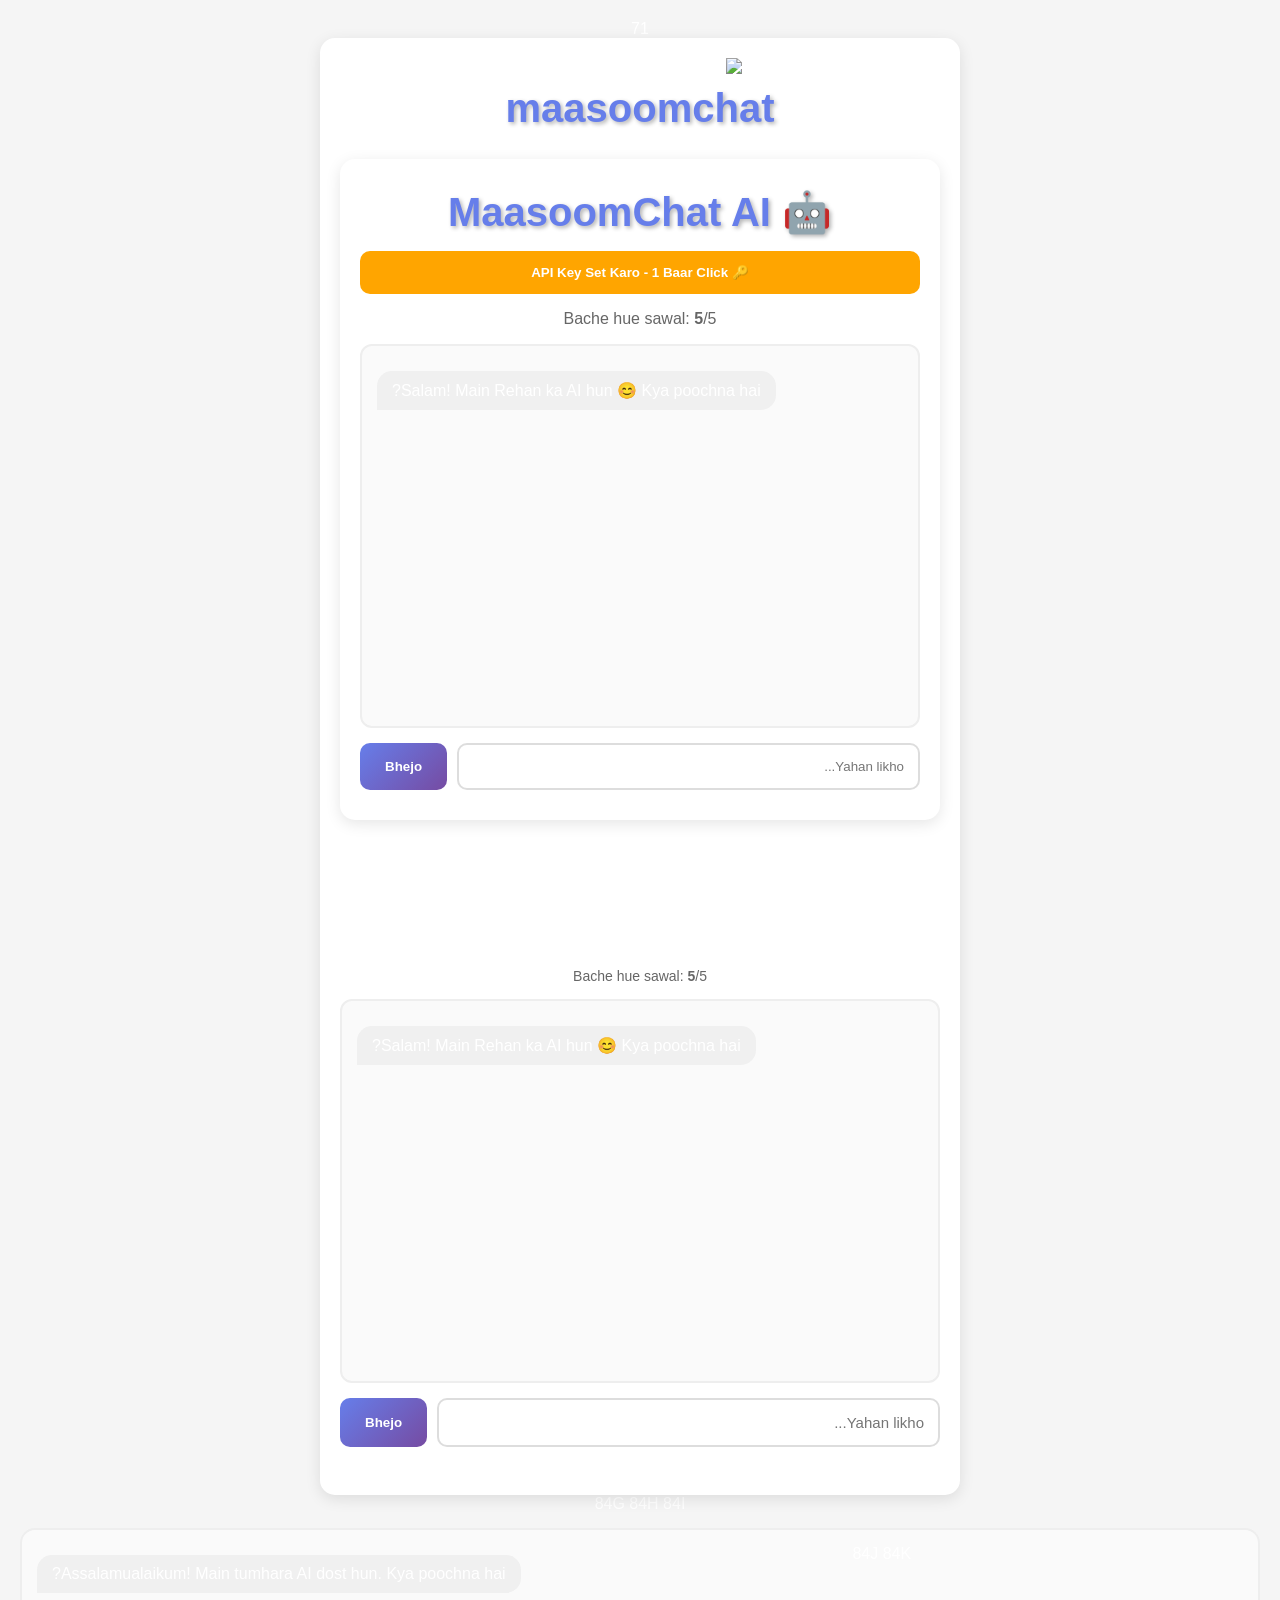
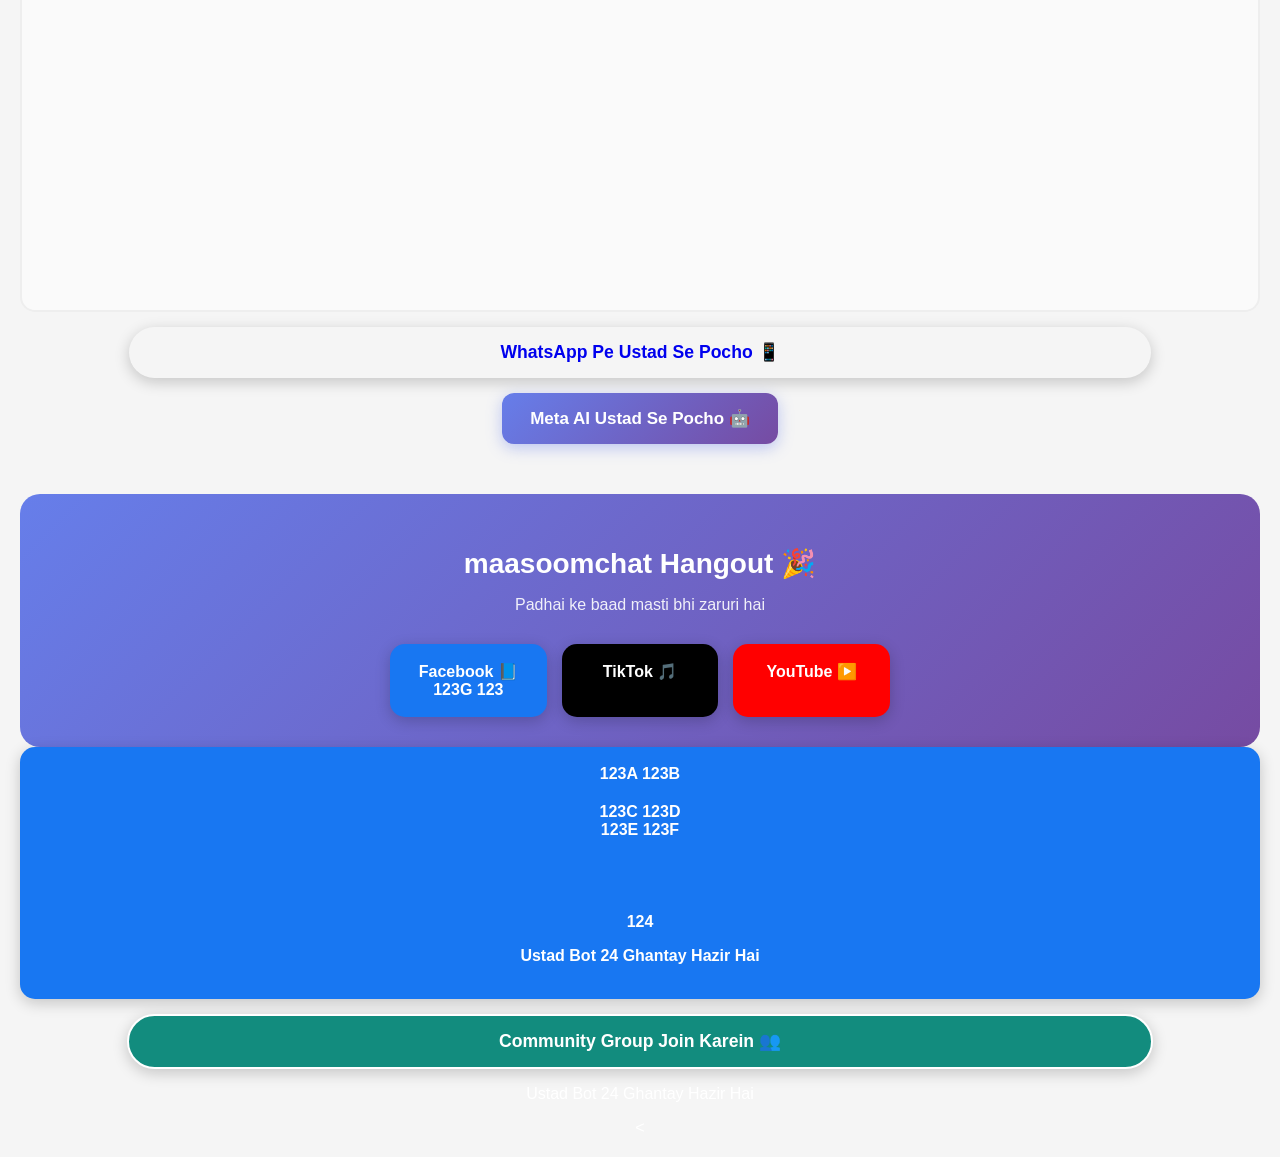
==== index.html @ 95ca21ee "Update index.html" ====
<!DOCTYPE html>
<html lang="ur">
<head>
    <meta charset="UTF-8">
    <meta name="viewport" content="width=device-width, initial-scale=1.0">
    <title>MAASOOMCHAT - Rehan Ka App</title>
    <style>
        body {
            font-family: 'Noto Nastaliq Urdu', Arial, sans-serif;
            background: linear-gradient(135deg, #667eea 0%, #764ba2 100%);
            margin: 0;
            padding: 20px;
            text-align: center;
            color: white;
            direction: rtl;
        }
        .container {
            max-width: 600px;
            margin: 0 auto;
            background: rgba(255,255,255,0.1);
            padding: 30px;
            border-radius: 20px;
            backdrop-filter: blur(10px);
            box-shadow: 0 8px 32px 0 rgba(31, 38, 135, 0.37);
        }
        .logo {
            width: 150px;
            height: 150px;
            border-radius: 50%;
            margin: 0 auto 20px;
            border: 4px solid white;
            box-shadow: 0 4px 15px rgba(0,0,0,0.3);
        }
        h1 {
            font-size: 2.5em;
            margin: 10px 0;
            text-shadow: 2px 2px 4px rgba(0,0,0,0.3);
        }
        .tagline {
            font-size: 1.2em;
            margin: 15px 0;
            font-weight: bold;
        }
        .btn {
            display: block;
            width: 80%;
            margin: 15px auto;
            padding: 15px;
            font-size: 1.1em;
            font-weight: bold;
            text-decoration: none;
            border-radius: 50px;
            transition: all 0.3s ease;
            box-shadow: 0 4px 15px rgba(0,0,0,0.2);
        }
        .btn-whatsapp {
            background: #25D366;
            color: white;
        }
        .btn-group {
            background: #128C7E;
            color: white;
            border: 2px solid white;
        }
        .btn:hover {
            transform: translateY(-3px);
  >          box-shadow: 0 6px 20px rgba(0,0,0,0.3);
    </style>
    <link rel="manifest" href="manifest.json">
    71  <meta name="theme-color" content="#764ba2">

    <title>MaasoomChat - 11th Class FSc Help App 2026 by Rehan</title>
    <meta name="description" content="MaasoomChat App: FSc 11th class ke students ke liye free. Guess paper 2026, pairing scheme, tarjuma Quran MCQs. WhatsApp ustad se help lo.">
    <meta name="keywords" content="maasoomchat app, 11th class fsc, guess paper 2026, pairing scheme, ramzan, rehan, maasoom chat">
    <meta name="robots" content="index, follow">
  
</head>
<body>
    <div class="container">
        <img src="logo.png" alt="MAASOOMCHAT Logo">
        82 <h1>maasoomchat</h1>
        MAASOOMCHAT FSC+ICS 1+2 Class Help 2026 | Freelancer's & Client
<!DOCTYPE html>
<html lang="ur">
<head>
  <meta charset="UTF-8">
  <meta name="viewport" content="width=device-width, initial-scale=1.0">
  <title>MaasoomChat - AI Dost</title>
  <meta name="theme-color" content="#764ba2">
  <style>
    body {font-family: Arial; background:#f5f5f5; margin:0; padding:20px}
   .container {max-width:600px; margin:auto; background:white; padding:20px; border-radius:15px; box-shadow:0 4px 15px rgba(0,0,0,0.1)}
    h1 {text-align:center; color:#667eea}
    #chatBox {height:350px; overflow-y:auto; border:2px solid #eee; border-radius:12px; padding:15px; margin:15px 0; background:#fafafa}
   .msg {margin:10px 0; padding:10px 15px; border-radius:15px; display:inline-block; clear:both}
   .user {text-align:right; background:#667eea; color:white; float:right; border-radius:15px 15px 0 15px}
   .bot {text-align:left; background:#f0f0f0; float:left; border-radius:15px 15px 15px 0}
    input {flex:1; padding:14px; border:2px solid #ddd; border-radius:10px; outline:none}
    button {padding:14px 25px; background:linear-gradient(135deg,#667eea,#764ba2); color:white; border:none; border-radius:10px; cursor:pointer; font-weight:bold}
    button:disabled {opacity:0.5; cursor:not-allowed}
    #keyBtn {background:orange; width:100%; margin:15px 0}
  </style>
</head>
<body>
<div class="container">
  <h1>🤖 MaasoomChat AI</h1>
  
  <!-- 1. API Key Button -->
  <button id="keyBtn" onclick="setKey()">🔑 API Key Set Karo - 1 Baar Click</button>
  
  <!-- 2. Limit Show -->
  <p style="text-align:center; color:#666">Bache hue sawal: <b id="limit">5</b>/5</p>
  
  <!-- 3. Chat Box -->
  <div id="chatBox">
    <div class="msg bot">Salam! Main Rehan ka AI hun 😊 Kya poochna hai?</div>
  </div>
  
  <!-- 4. Input + Send -->
  <div style="display:flex; gap:10px; margin-bottom:10px">
    <input id="userInput" placeholder="Yahan likho...">
    <button id="sendBtn" onclick="sendMsg()">Bhejo</button>
  </div>
  
  <!-- 5. Ad Button -->
  <button id="watchAdBtn" onclick="watchAd()" style="display:none; width:100%">📺 Ad Dekho = 5 Sawal Free</button>
</div>

<script>
// ===== SAB SETTING YAHIN HAI =====
let GROQ_KEY = localStorage.getItem('groq_key');
const DAILY_LIMIT = 5;

// Limit system
let usesLeft = localStorage.getItem('ai_uses');
let lastDate = localStorage.getItem('ai_date');
let today = new Date().toDateString();

if(lastDate!== today) {
  usesLeft = DAILY_LIMIT;
  localStorage.setItem('ai_date', today);
  localStorage.setItem('ai_uses', DAILY_LIMIT);
}
usesLeft = parseInt(usesLeft) || DAILY_LIMIT;

window.onload = function() {
  if(!GROQ_KEY) {
    document.getElementById('keyBtn').style.display = 'block';
    document.getElementById('sendBtn').disabled = true;
  } else {
    document.getElementById('keyBtn').style.display = 'none';
    document.getElementById('sendBtn').disabled = false;
  }
  updateUI();
}

function setKey() {
  let key = prompt("🔑 Groq API Key dalo bhai:\n1. groq.com pe jao\n2. Login > API Keys > Create\n3. Key copy karke yahan paste karo");
  if(key && key.startsWith('gsk_')) {
    localStorage.setItem('groq_key', key);
    GROQ_KEY = key;
    alert('Key save ho gai! Ab AI chalay ga ✅');
    document.getElementById('keyBtn').style.display = 'none';
    document.getElementById('sendBtn').disabled = false;
  } else {
    alert('Ghalat key hai. gsk_ se start hoti hai');
  }
}

function updateUI() {
  document.getElementById('limit').innerText = usesLeft;
  if(usesLeft <= 0) {
    document.getElementById('sendBtn').disabled = true;
    document.getElementById('watchAdBtn').style.display = 'block';
  } else {
    document.getElementById('sendBtn').disabled = false;
    document.getElementById('watchAdBtn').style.display = 'none';
  }
}

async function sendMsg() {
  if(!GROQ_KEY) return alert('Pehle 🔑 API Key Set Karo button dabao');
  
  let input = document.getElementById('userInput');
  let msg = input.value.trim();
  if(!msg) return alert('Kuch likho bhai 😅');
  if(usesLeft <= 0) return alert('Limit khatam! Ad dekho 5 use pao');

  addMessage(msg, 'user');
  input.value = '';
  usesLeft--;
  localStorage.setItem('ai_uses', usesLeft);
  updateUI();
  addMessage('Soch raha hun... 🤔', 'bot', true);

  try {
    let res = await fetch("https://api.groq.com/openai/v1/chat/completions", {
      method: 'POST',
      headers: {
        'Authorization': 'Bearer ' + GROQ_KEY,
        'Content-Type': 'application/json'
      },
      body: JSON.stringify({
        model: "llama-3.1-8b-instant",
        messages: [
          {role: "system", content: "Tum Rehan ke AI dost ho. Urdu/Roman Urdu me short, funny jawab do."},
          {role: "user", content: msg}
        ]
      })
    });
    let data = await res.json();
    let reply = data.choices[0].message.content;
    removeLoading();
    addMessage(reply, 'bot');
  } catch(e) {
    removeLoading();
    addMessage('Error: Key ghalat hai ya net ka masla 🤔', 'bot');
  }
}

function addMessage(text, sender, loading=false) {
  let box = document.getElementById('chatBox');
  let div = document.createElement('div');
  div.className = 'msg ' + sender;
  if(loading) div.id = 'loadingMsg';
  div.innerText = text;
  box.appendChild(div);
  box.scrollTop = box.scrollHeight;
}
function removeLoading() { document.getElementById('loadingMsg')?.remove(); }

function watchAd() {
  alert('Ad start... 3 sec baad 5 use mil jayenge!');
  setTimeout(() => {
    usesLeft = DAILY_LIMIT;
    localStorage.setItem('ai_uses', DAILY_LIMIT);
    updateUI();
    alert('Mubarak ho! 5 free sawal wapis 🎉');
  }, 3000);
}

// Enter se send
document.getElementById('userInput').addEventListener('keypress', function(e) {
  if(e.key === 'Enter') sendMsg();
});
</script>
</body>
    </html>
</button>
    </h1>
 <!-- UPAR WALA AD -->
 <div style="margin:15px 0; text-align:center; min-height:90px;">  <script async src="https://pagead2.googlesyndication.com/pagead/js/adsbygoogle.js?client=ca-pub-XXX" crossorigin="anonymous"></script>
  <ins class="adsbygoogle" style="display:block" data-ad-client="ca-pub-XXX" data-ad-slot="XXX" data-ad-format="auto"></ins>
   <script>(adsbygoogle = window.adsbygoogle || []).push({});</script>
 </div>
  Rehan ka adda - Jahan Students...
  <!-- 1. Limit dikhane wala -->
<p style="text-align:center; color:#666; font-size:14px; margin:10px 0">
  Bache hue sawal: <b id="limit">5</b>/5
</p>

<!-- 2. Chat box jahan AI jawab dega -->
<div id="chatBox" style="height:350px; overflow-y:auto; border:2px solid #eee; border-radius:12px; padding:15px; margin:15px 0; background:#fafafa">
  <div class="msg bot">Salam! Main Rehan ka AI hun 😊 Kya poochna hai?</div>
</div>

<!-- 3. Input + Send Button -->
<div style="display:flex; gap:10px; margin-bottom:10px">
  <input id="userInput" placeholder="Yahan likho..." style="flex:1; padding:14px; border:2px solid #ddd; border-radius:10px; font-size:15px; outline:none">
  <button id="sendBtn" onclick="sendMsg()" style="padding:14px 25px; background:linear-gradient(135deg,#667eea,#764ba2); color:white; border:none; border-radius:10px; font-weight:bold; cursor:pointer">Bhejo</button>
</div>

<!-- 4. Ad dekh ke limit reset wala button - shuru me chup rahega -->
<button id="watchAdBtn" onclick="watchAd()" style="display:none; width:100%; padding:15px; background:linear-gradient(135deg,#f093fb,#f5576c); color:white; border:none; border-radius:12px; font-size:16px; font-weight:bold; cursor:pointer; animation:pulse 1.5s infinite">
  📺 Ad Dekho = 5 Free Sawal
</button> 
        Rehan ka adda - Jahan Students, Freelancer & Client sab ki rehnumai hai
  84F </div>
84G 
84H <!-- LINE 2: CHAT BOX -->
84I <div id="chatBox" style="height:350px; overflow-y:auto; border:2px solid #eee; padding:15px; border-radius:15px; margin:15px 0; background:#fafafa">
84J   <div class="msg bot">Assalamualaikum! Main tumhara AI dost hun. Kya poochna hai?</div>
84K </div>
        <a href="https://wa.me/923706729575" class="btn">
            📱 WhatsApp Pe Ustad Se Pocho
        </a>
<!-- Meta AI Ustad Button -->
<a href="https://www.meta.ai/?q=Assalamualaikum%20Ustad%2C%20main%20MAASOOMCHAT%20se%20aya%20hun.%20Mera%20sawal%20FSC%20Class%2011%2F12%20ka%20hai%3A%20" 
   target="_blank" 
   style="display:inline-block; background:linear-gradient(135deg,#667eea 0%,#764ba2 100%); color:white; padding:15px 28px; border-radius:12px; text-decoration:none; font-size:17px; font-weight:bold; box-shadow:0 4px 15px rgba(102,126,234,0.4);">
   🤖 Meta AI Ustad Se Pocho
</a>
          
        </a>

<!-- Social Hub - Entertainment -->
<section class="social-hub" style="margin-top:50px; padding:30px 20px; background:linear-gradient(135deg, #667eea 0%, #764ba2 100%); border-radius:20px; color:white; text-align:center;">
  <h2 style="font-size:28px; margin-bottom:10px;">🎉 maasoomchat Hangout</h2>
  <p style="margin-bottom:30px; opacity:0.9;">Padhai ke baad masti bhi zaruri hai</p>
  
  <div style="display:grid; grid-template-columns:repeat(auto-fit, minmax(150px, 1fr)); gap:15px; max-width:500px; margin:0 auto;">
    
    <!-- YouTube Button -->
    <a href="https://www.youtube.com/" target="_blank" style="background:#FF0000; color:white; padding:18px; border-radius:15px; text-decoration:none; font-weight:600; font-size:16px; display:block; box-shadow:0 4px 15px rgba(0,0,0,0.2);">
      ▶️ YouTube
    </a>
    
    <!-- TikTok Button -->
    <a href="https://www.tiktok.com/" target="_blank" style="background:#000; color:white; padding:18px; border-radius:15px; text-decoration:none; font-weight:600; font-size:16px; display:block; box-shadow:0 4px 15px rgba(0,0,0,0.2);">
      🎵 TikTok
    </a>
    
    <!-- Facebook Button -->
    <a href="https://www.facebook.com/" target="_blank" style="background:#1877F2; color:white; padding:18px; border-radius:15px; text-decoration:none; font-weight:600; font-size:16px; display:block; box-shadow:0 4px 15px rgba(0,0,0,0.2);">
      📘 Facebook
  123G <button id="watchAdBtn" onclick="watchAd()" style="display:none; width:100%; padding:15px; margin:10px 0; background:linear-gradient(135deg,#f093fb 0%,#f5576c 100%); color:white; border:none; border-radius:12px; font-weight:bold;">📺 Ad Dekho = 5 Free Use</button>
    123  </section>
123A <!-- NICHE WALA AD -->
123B <div style="margin:20px 0; text-align:center; min-height:90px;">
123C   <script async src="https://pagead2.googlesyndication.com/pagead/js/adsbygoogle.js?client=ca-pub-XXX"></script>
123D   <ins class="adsbygoogle" style="display:block" data-ad-client="ca-pub-XXX" data-ad-slot="YYY"></ins>
123E   <script>(adsbygoogle = window.adsbygoogle || []).push({});</script>
123F </div>
124  <p class="footer">Ustad Bot 24 Ghantay Hazir Hai</p></a>
  
  </div>
    </section><a href="https://chat.whatsapp.com/Eg5ubGkU8mw0tfDpiRUeFI" class="btn btn-group">
            👥 Community Group Join Karein
        </a>

        <p class="footer">Ustad Bot 24 Ghantay Hazir Hai</p>
    </div>
</body>
</html>>
<script src="script.js"></script>
</body>
</html>
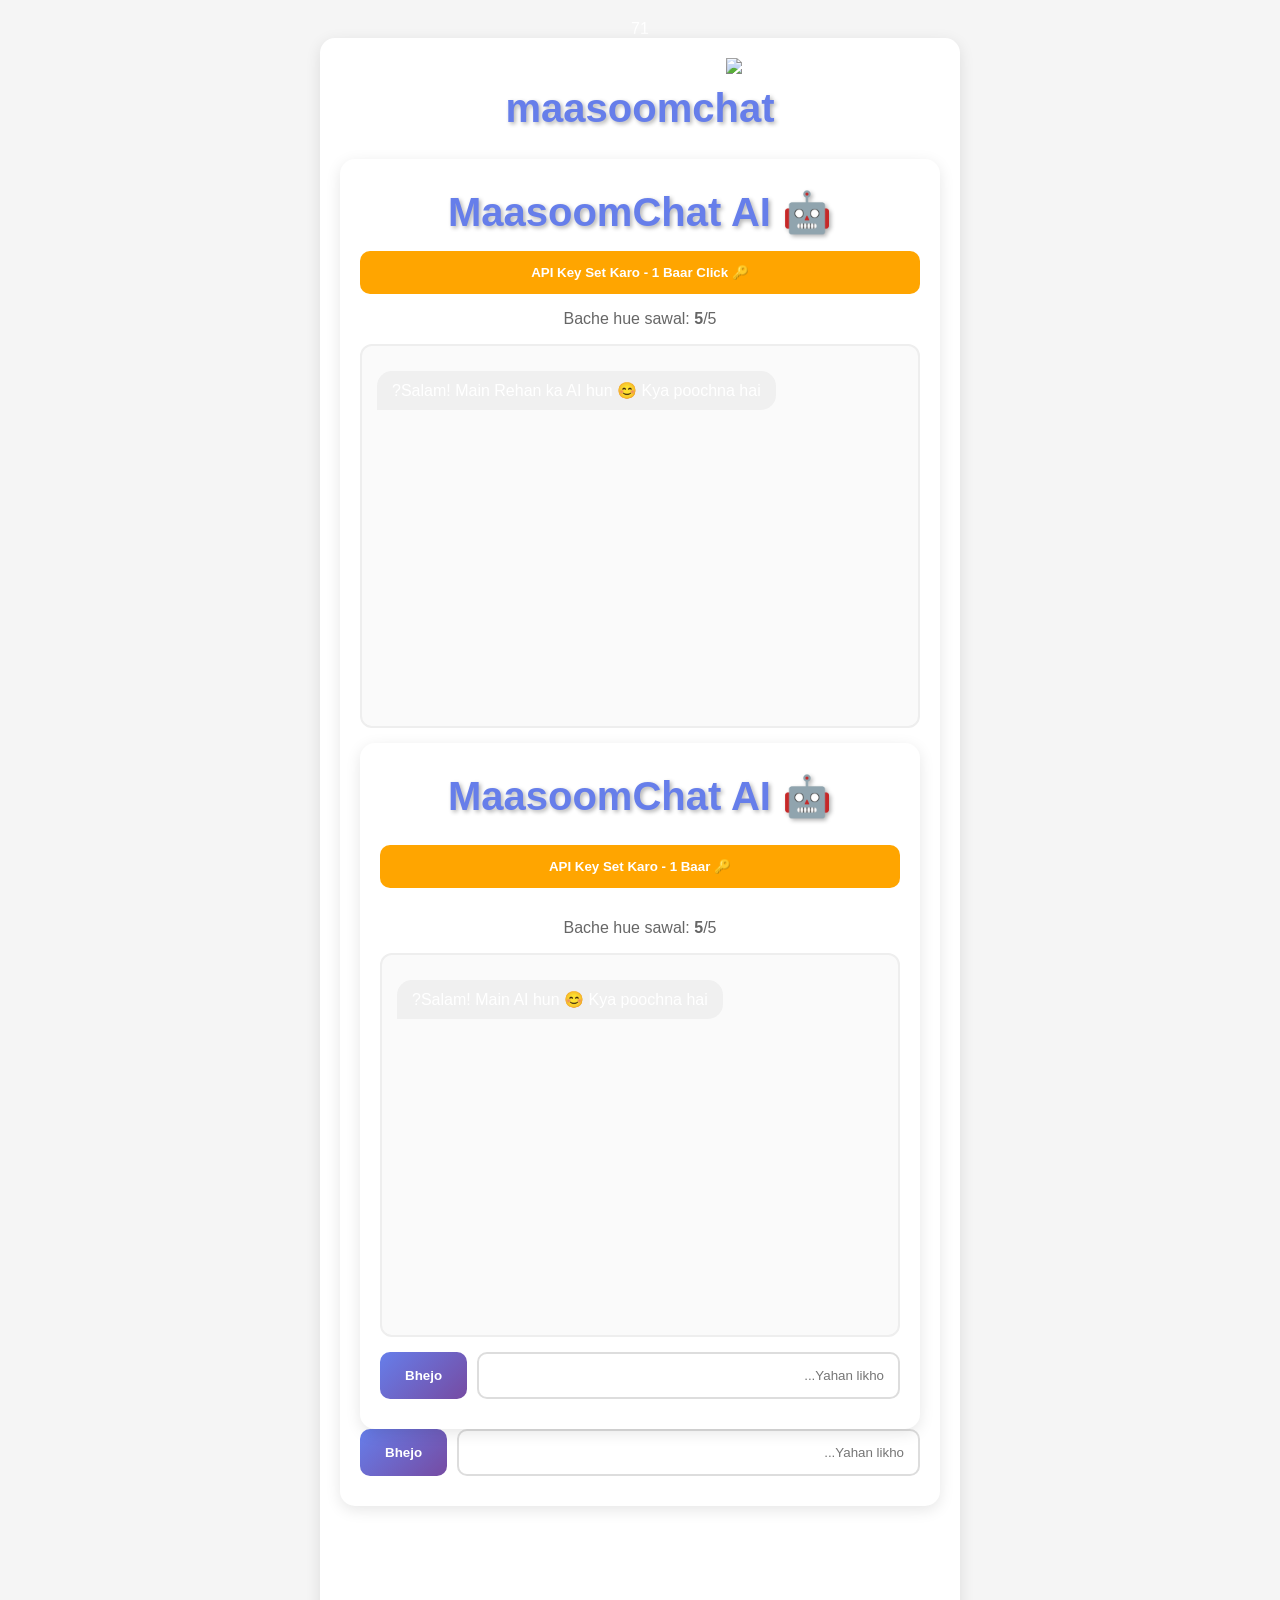
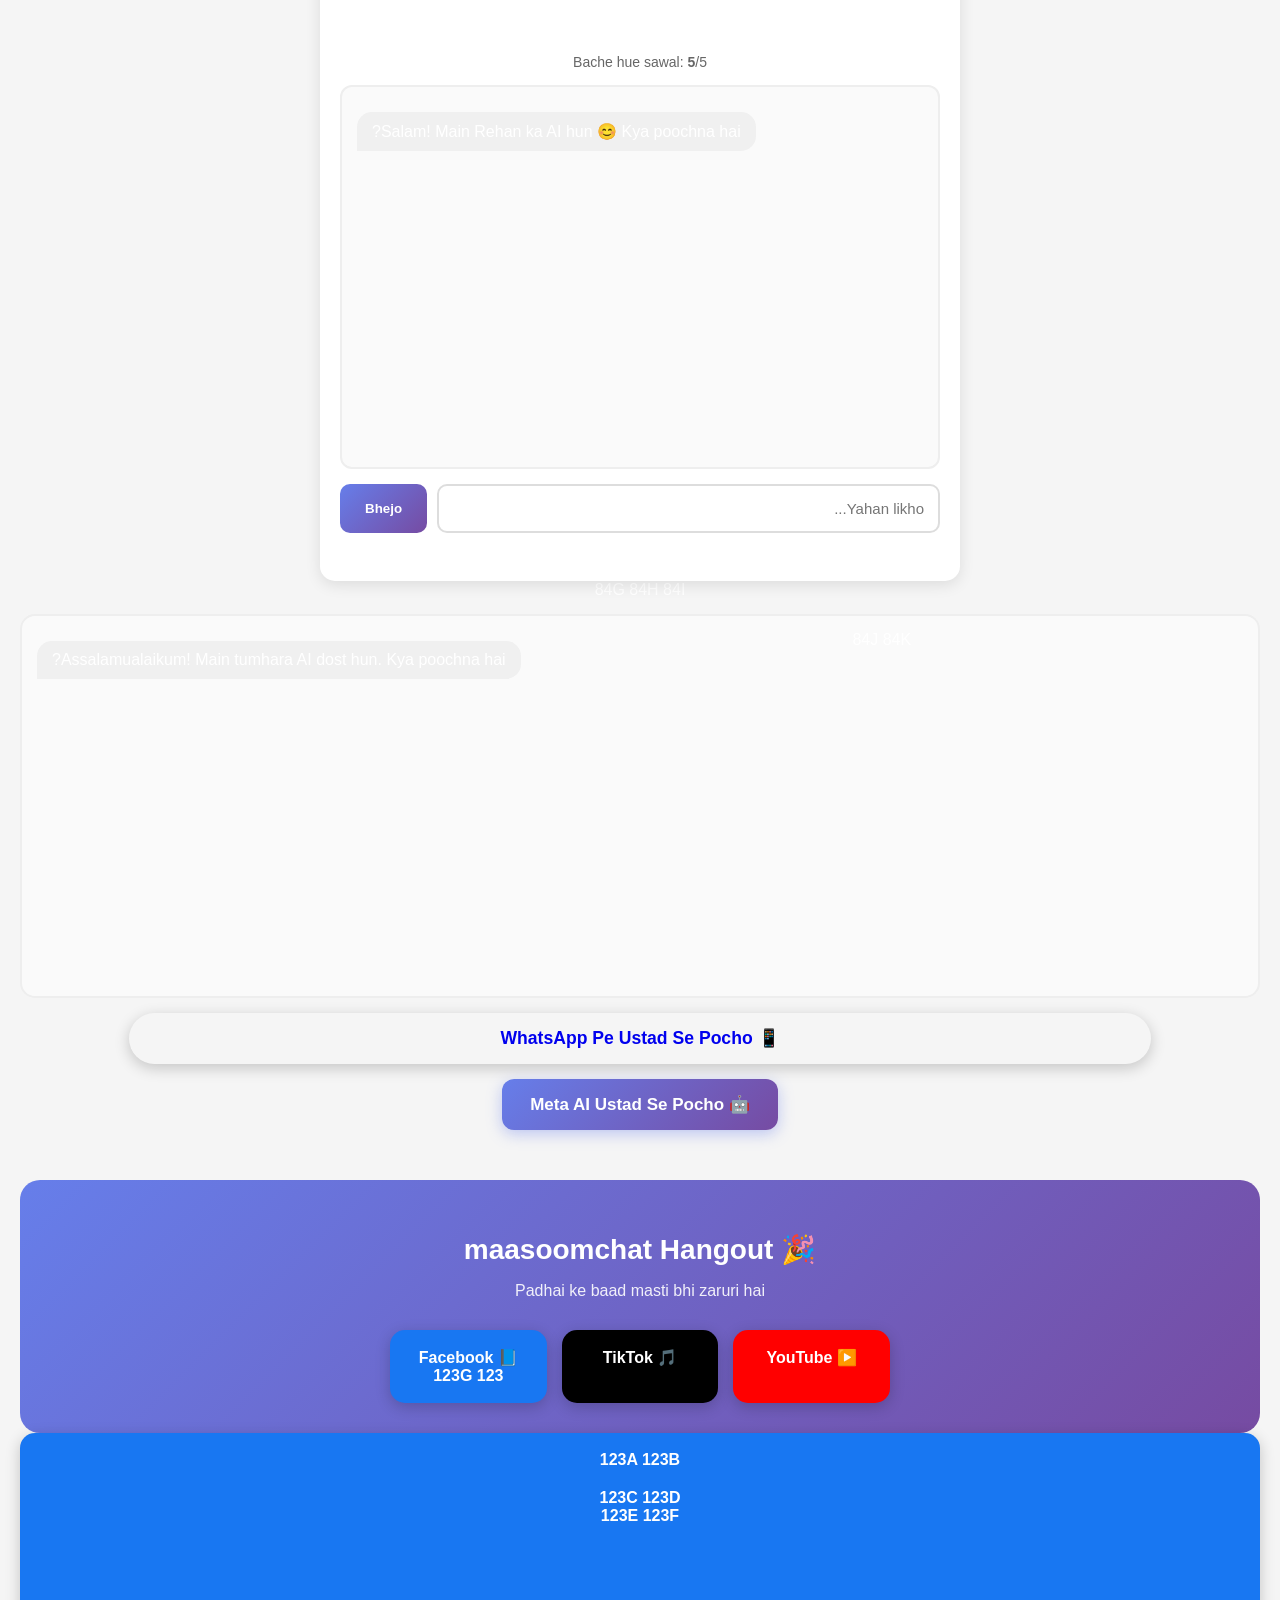
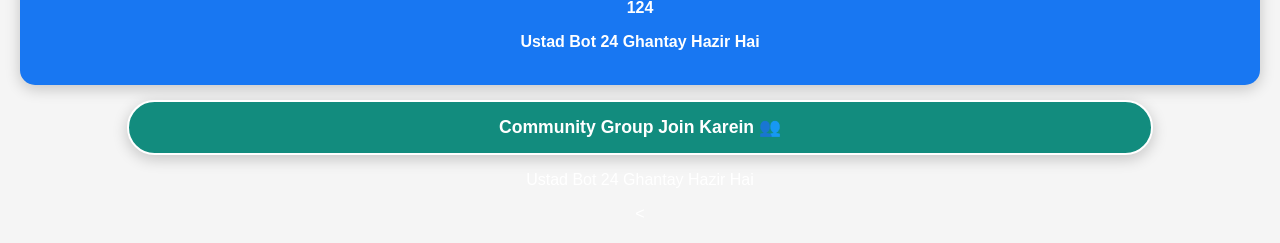
==== commit 2c356609: "Update index.html" ====
--- a/index.html
+++ b/index.html
@@ -116,7 +116,162 @@
   <div id="chatBox">
     <div class="msg bot">Salam! Main Rehan ka AI hun 😊 Kya poochna hai?</div>
   </div>
-  
+  <!DOCTYPE html>
+<html lang="ur">
+<head>
+<meta charset="UTF-8">
+<meta name="viewport" content="width=device-width, initial-scale=1.0">
+<title>MaasoomChat AI</title>
+<style>
+body{font-family:Arial;background:#f5f5f5;margin:0;padding:20px}
+.container{max-width:600px;margin:auto;background:white;padding:20px;border-radius:15px;box-shadow:0 4px 15px rgba(0,0,0,0.1)}
+h1{text-align:center;color:#667eea}
+#chatBox{height:350px;overflow-y:auto;border:2px solid #eee;border-radius:12px;padding:15px;margin:15px 0;background:#fafafa}
+.msg{margin:10px 0;padding:10px 15px;border-radius:15px;display:inline-block;clear:both;max-width:80%}
+.user{text-align:right;background:#667eea;color:white;float:right;border-radius:15px 15px 0 15px}
+.bot{text-align:left;background:#f0f0f0;float:left;border-radius:15px 15px 15px 0}
+input{flex:1;padding:14px;border:2px solid #ddd;border-radius:10px;outline:none}
+button{padding:14px 25px;background:linear-gradient(135deg,#667eea,#764ba2);color:white;border:none;border-radius:10px;cursor:pointer;font-weight:bold}
+button:disabled{opacity:0.5;cursor:not-allowed}
+#keyBtn{background:orange;width:100%;margin:15px 0}
+</style>
+</head>
+<body>
+<div class="container">
+<h1>🤖 MaasoomChat AI</h1>
+
+<button id="keyBtn" onclick="setKey()">🔑 API Key Set Karo - 1 Baar</button>
+<p style="text-align:center;color:#666">Bache hue sawal: <b id="limit">5</b>/5</p>
+
+<div id="chatBox">
+<div class="msg bot">Salam! Main AI hun 😊 Kya poochna hai?</div>
+</div>
+
+<div style="display:flex;gap:10px;margin-bottom:10px">
+<input id="userInput" placeholder="Yahan likho...">
+<button id="sendBtn" onclick="sendMsg()">Bhejo</button>
+</div>
+
+<button id="watchAdBtn" onclick="watchAd()" style="display:none;width:100%">📺 Ad Dekho = 5 Sawal Free</button>
+</div>
+
+<script>
+let GROQ_KEY = localStorage.getItem('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');
+const DAILY_LIMIT = 5;
+
+let usesLeft = localStorage.getItem('ai_uses');
+let lastDate = localStorage.getItem('ai_date');
+let today = new Date().toDateString();
+
+if(lastDate!== today) {
+  usesLeft = DAILY_LIMIT;
+  localStorage.setItem('ai_date', today);
+  localStorage.setItem('ai_uses', DAILY_LIMIT);
+}
+usesLeft = parseInt(usesLeft) || DAILY_LIMIT;
+
+window.onload = function() {
+  if(!GROQ_KEY) {
+    document.getElementById('keyBtn').style.display = 'block';
+    document.getElementById('sendBtn').disabled = true;
+  } else {
+    document.getElementById('keyBtn').style.display = 'none';
+    document.getElementById('sendBtn').disabled = false;
+  }
+  updateUI();
+}
+
+function setKey() {
+  let key = prompt("🔑 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);
+  if(key && key.startsWith('gsk_')) {
+    localStorage.setItem('groq_key', key);
+    GROQ_KEY = key;
+    alert('Key save ho gai! ✅');
+    document.getElementById('keyBtn').style.display = 'none';
+    document.getElementById('sendBtn').disabled = false;
+  } else {
+    alert('Ghalat key hai. gsk_ se start hoti hai');
+  }
+}
+
+function updateUI() {
+  document.getElementById('limit').innerText = usesLeft;
+  if(usesLeft <= 0) {
+    document.getElementById('sendBtn').disabled = true;
+    document.getElementById('watchAdBtn').style.display = 'block';
+  } else {
+    document.getElementById('sendBtn').disabled = false;
+    document.getElementById('watchAdBtn').style.display = 'none';
+  }
+}
+
+async function sendMsg() {
+  if(!GROQ_KEY) return alert('hi');
+  
+  let input = document.getElementById('userInput');
+  let msg = input.value.trim();
+  if(!msg) return alert('Kuch likho bhai 😅');
+  if(usesLeft <= 0) return alert('Limit khatam! Ad dekho 5 use pao');
+
+  addMessage(msg, 'user');
+  input.value = '';
+  usesLeft--;
+  localStorage.setItem('ai_uses', usesLeft);
+  updateUI();
+  addMessage('Soch raha hun... 🤔', 'bot', true);
+
+  try {
+    let res = await fetch("https://api.groq.com/openai/v1/chat/completions", {
+      method: 'POST',
+      headers: {
+        'Authorization': 'Bearer ' + GROQ_KEY,
+        'Content-Type': 'application/json'
+      },
+      body: JSON.stringify({
+        model: "llama-3.1-8b-instant",
+        messages: [
+          {role: "system", content: "Tum Rehan ke AI dost ho. Urdu/Roman Urdu me short jawab do."},
+          {role: "user", content: msg}
+        ]
+      })
+    });
+    let data = await res.json();
+    let reply = data.choices[0].message.content;
+    removeLoading();
+    addMessage(reply, 'bot');
+  } catch(e) {
+    removeLoading();
+    addMessage('Error: Key ghalat hai ya net ka masla 🤔', 'bot');
+  }
+}
+
+function addMessage(text, sender, loading=false) {
+  let box = document.getElementById('chatBox');
+  let div = document.createElement('div');
+  div.className = 'msg ' + sender;
+  if(loading) div.id = 'loadingMsg';
+  div.innerText = text;
+  box.appendChild(div);
+  box.scrollTop = box.scrollHeight;
+}
+function removeLoading() { document.getElementById('loadingMsg')?.remove(); }
+
+function watchAd() {
+  alert('Ad start... 3 sec baad 5 use mil jayenge!');
+  setTimeout(() => {
+    usesLeft = DAILY_LIMIT;
+    localStorage.setItem('ai_uses', DAILY_LIMIT);
+    updateUI();
+    alert('Mubarak ho! 5 free sawal wapis 🎉');
+  }, 3000);
+}
+
+document.getElementById('userInput').addEventListener('keypress', function(e) {
+  if(e.key === 'Enter') sendMsg();
+});
+</script>
+</body>
+    </html>
   <!-- 4. Input + Send -->
   <div style="display:flex; gap:10px; margin-bottom:10px">
     <input id="userInput" placeholder="Yahan likho...">
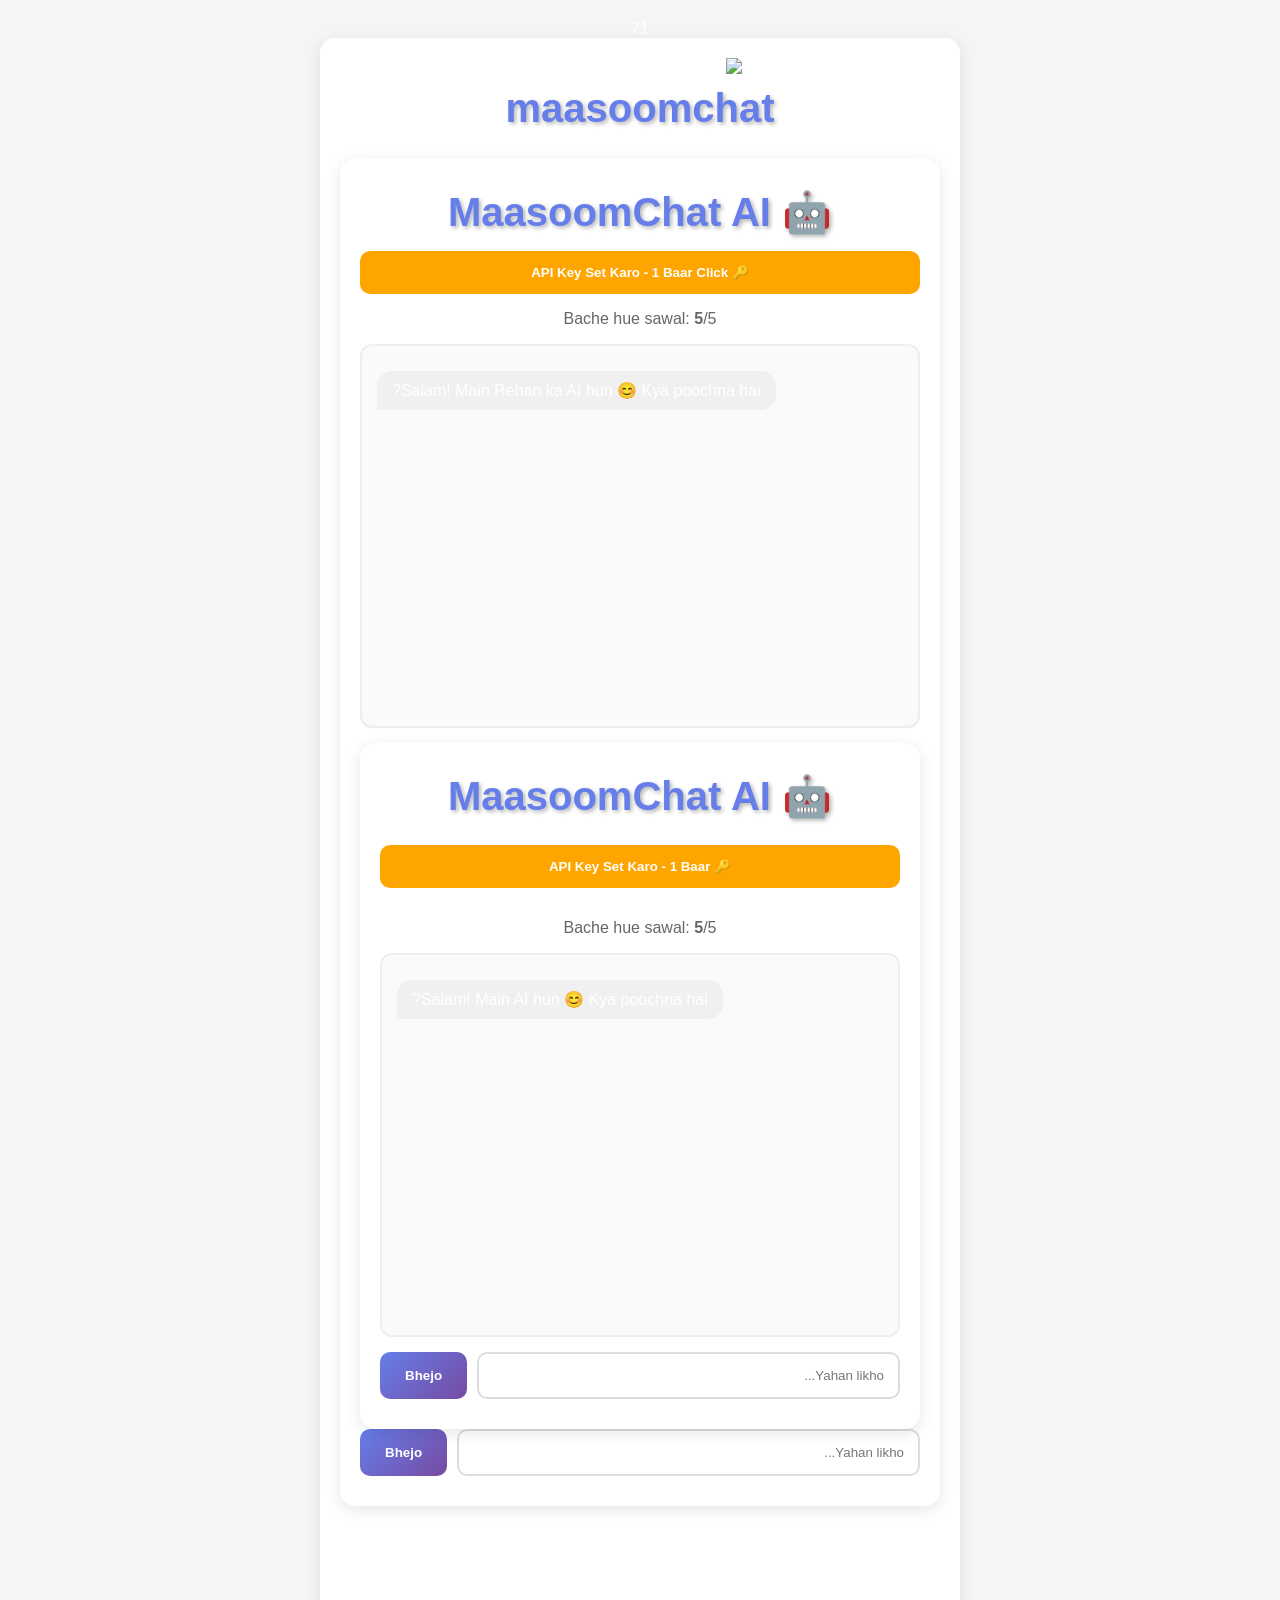
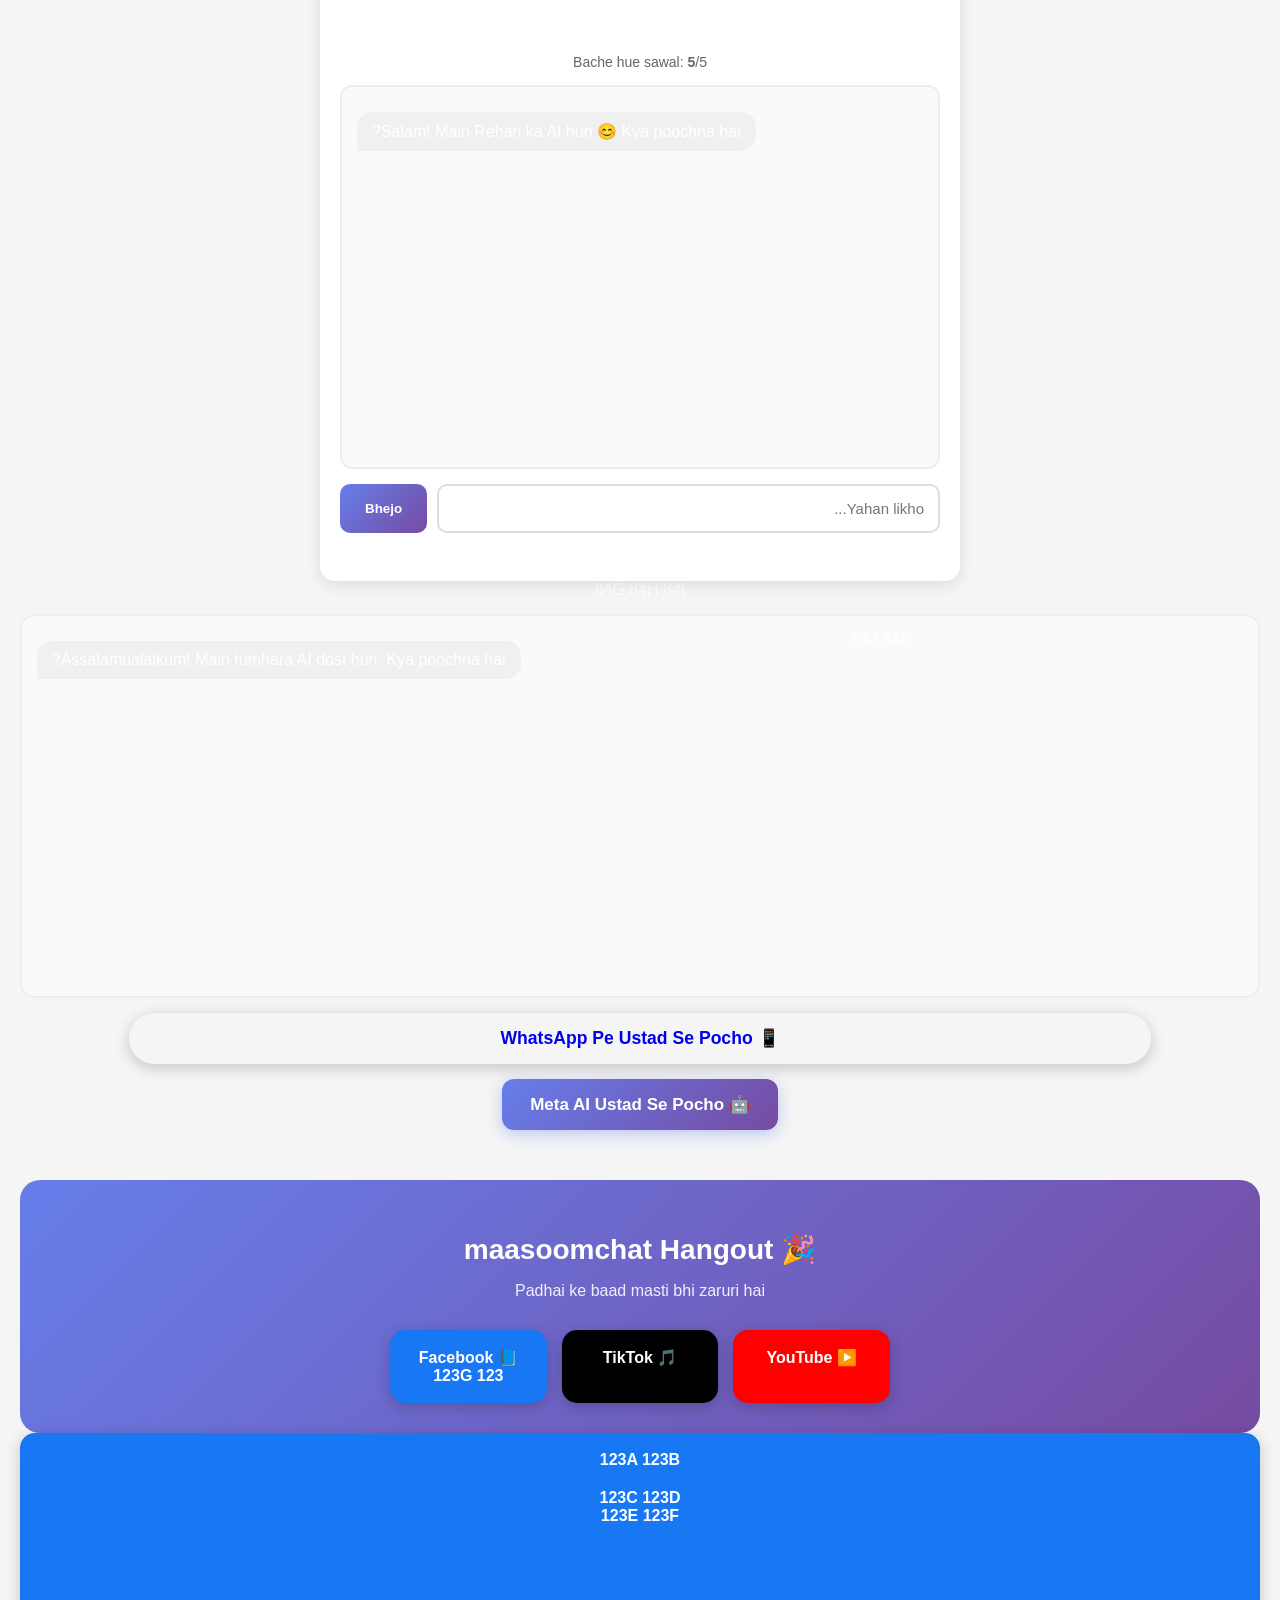
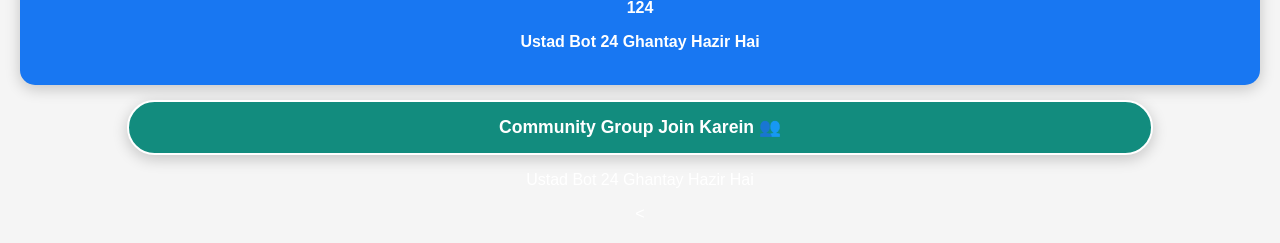
==== commit 812733dc: "Update index.html" ====
--- a/index.html
+++ b/index.html
@@ -156,7 +156,7 @@
 </div>
 
 <script>
-let GROQ_KEY = localStorage.getItem('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');
+let GROQ_KEY = localStorage.getItem('');
 const DAILY_LIMIT = 5;
 
 let usesLeft = localStorage.getItem('ai_uses');
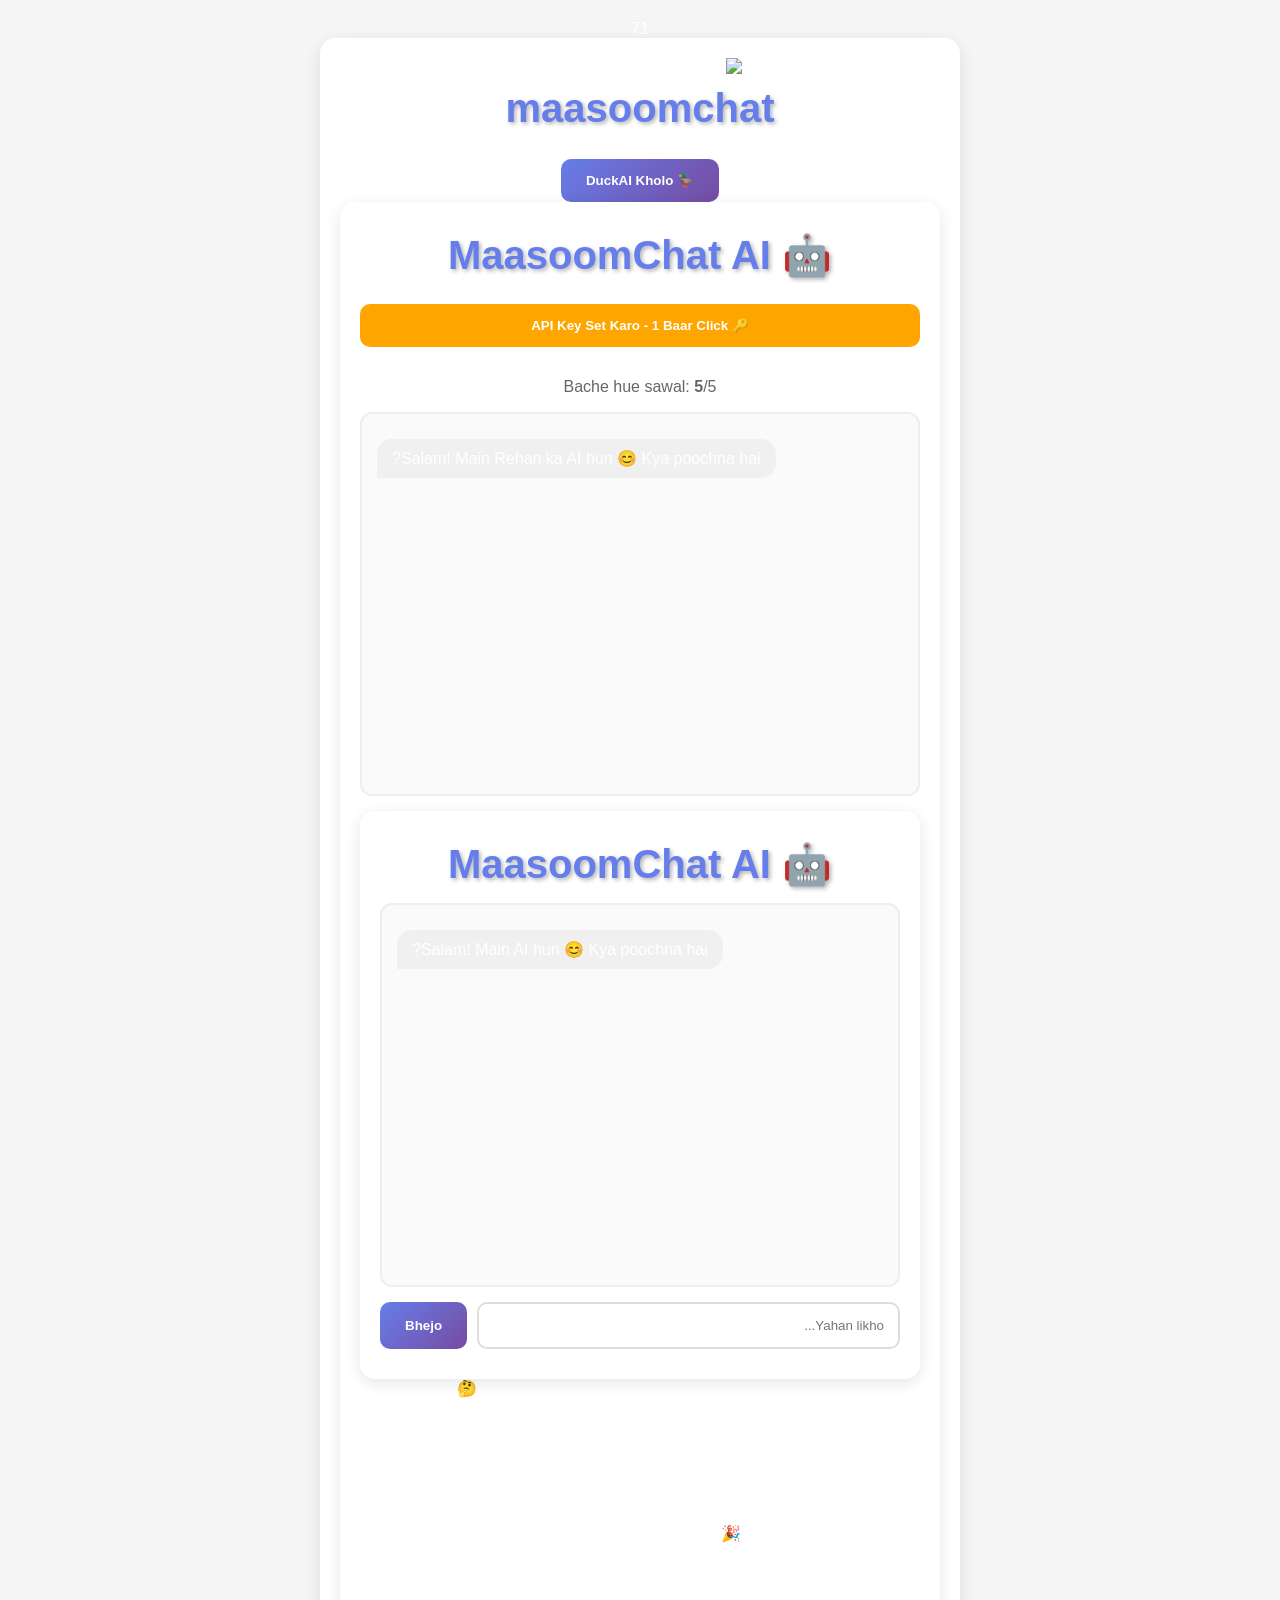
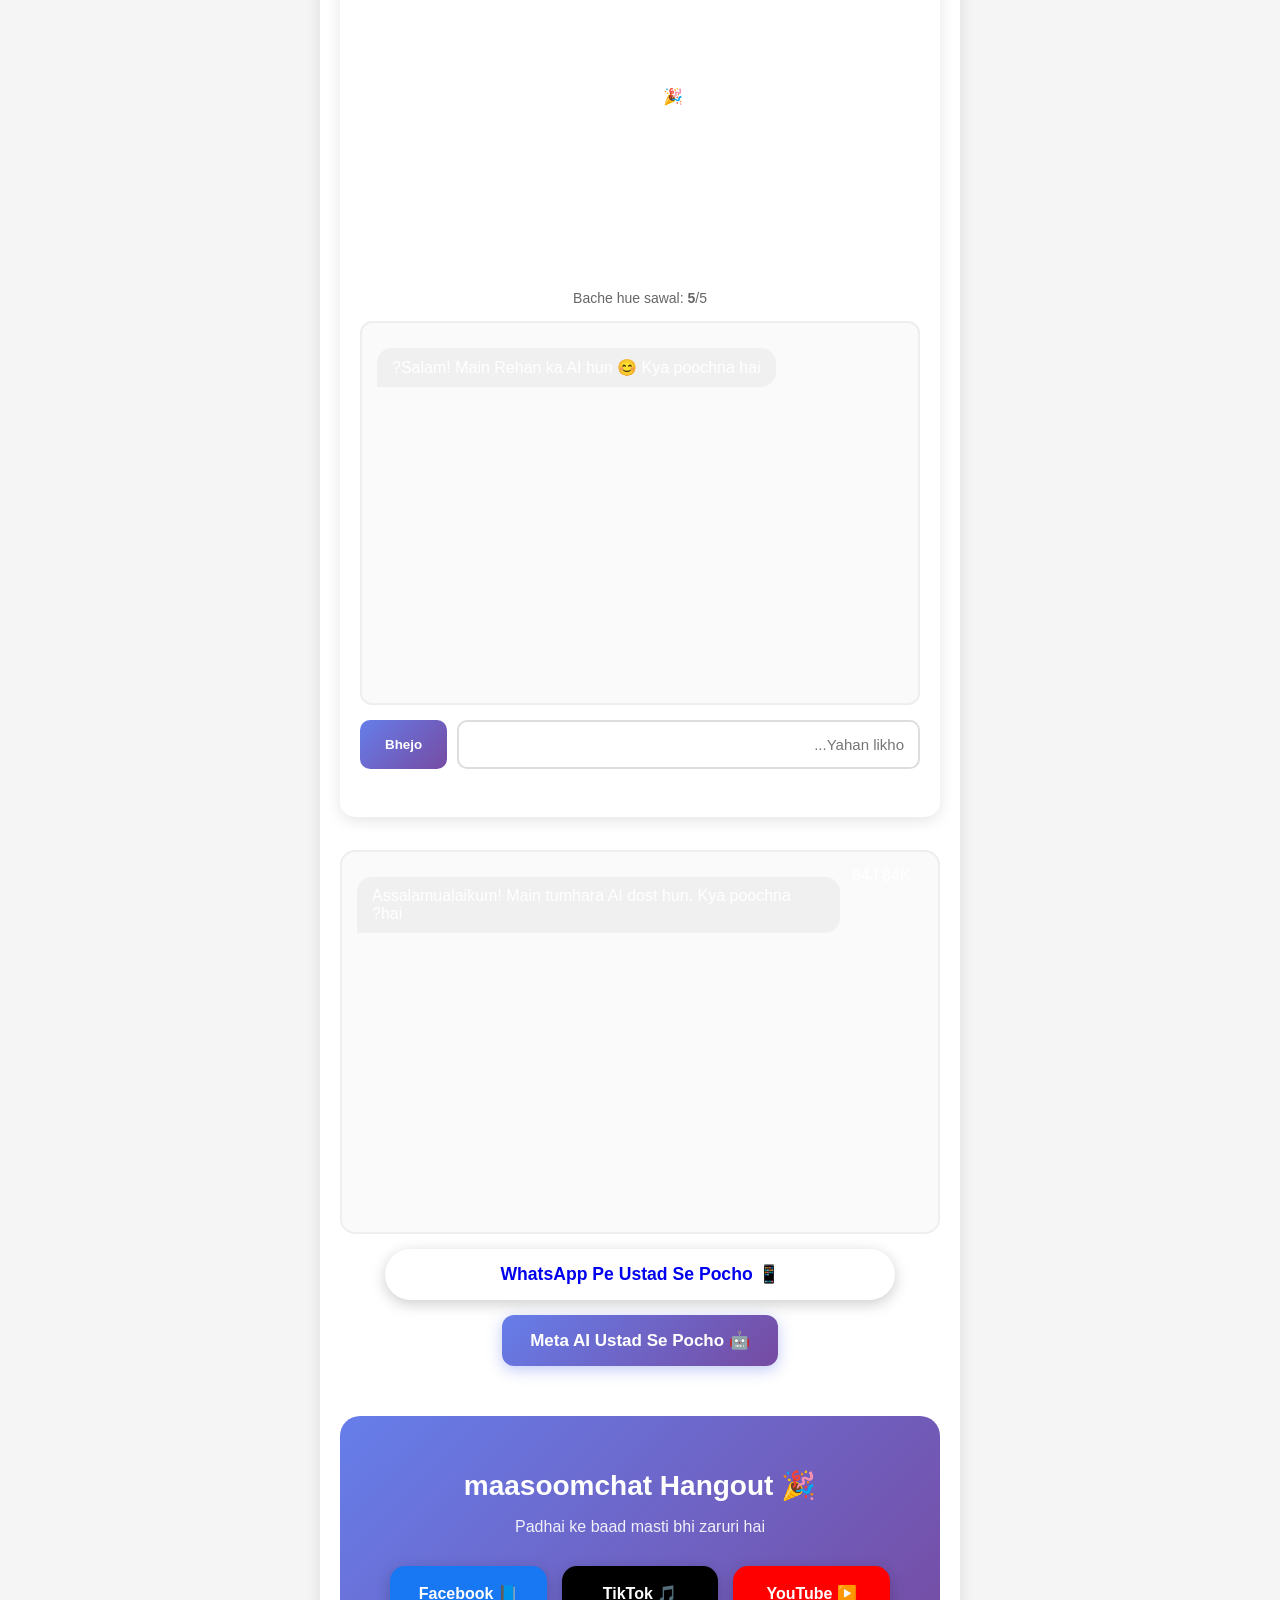
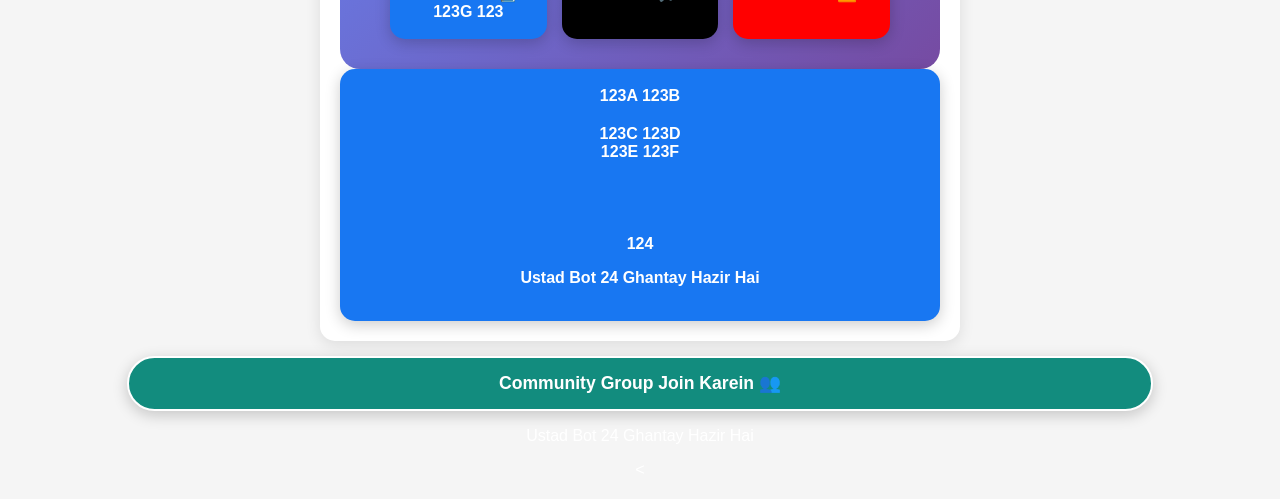
==== commit 20555349: "Update index.html" ====
--- a/index.html
+++ b/index.html
@@ -84,7 +84,10 @@
 <!DOCTYPE html>
 <html lang="ur">
 <head>
-  <meta charset="UTF-8">
+<a href="https://duckgo.com/?q=AI+Chat" target="_blank">
+  <button>🦆 DuckAI Kholo</button>
+</a>
+    <meta charset="UTF-8">
   <meta name="viewport" content="width=device-width, initial-scale=1.0">
   <title>MaasoomChat - AI Dost</title>
   <meta name="theme-color" content="#764ba2">
@@ -140,8 +143,6 @@
 <div class="container">
 <h1>🤖 MaasoomChat AI</h1>
 
-<button id="keyBtn" onclick="setKey()">🔑 API Key Set Karo - 1 Baar</button>
-<p style="text-align:center;color:#666">Bache hue sawal: <b id="limit">5</b>/5</p>
 
 <div id="chatBox">
 <div class="msg bot">Salam! Main AI hun 😊 Kya poochna hai?</div>
@@ -153,95 +154,7 @@
 </div>
 
 <button id="watchAdBtn" onclick="watchAd()" style="display:none;width:100%">📺 Ad Dekho = 5 Sawal Free</button>
-</div>
-
-<script>
-let GROQ_KEY = localStorage.getItem('');
-const DAILY_LIMIT = 5;
-
-let usesLeft = localStorage.getItem('ai_uses');
-let lastDate = localStorage.getItem('ai_date');
-let today = new Date().toDateString();
-
-if(lastDate!== today) {
-  usesLeft = DAILY_LIMIT;
-  localStorage.setItem('ai_date', today);
-  localStorage.setItem('ai_uses', DAILY_LIMIT);
-}
-usesLeft = parseInt(usesLeft) || DAILY_LIMIT;
-
-window.onload = function() {
-  if(!GROQ_KEY) {
-    document.getElementById('keyBtn').style.display = 'block';
-    document.getElementById('sendBtn').disabled = true;
-  } else {
-    document.getElementById('keyBtn').style.display = 'none';
-    document.getElementById('sendBtn').disabled = false;
-  }
-  updateUI();
-}
-
-function setKey() {
-  let key = prompt("🔑 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);
-  if(key && key.startsWith('gsk_')) {
-    localStorage.setItem('groq_key', key);
-    GROQ_KEY = key;
-    alert('Key save ho gai! ✅');
-    document.getElementById('keyBtn').style.display = 'none';
-    document.getElementById('sendBtn').disabled = false;
-  } else {
-    alert('Ghalat key hai. gsk_ se start hoti hai');
-  }
-}
-
-function updateUI() {
-  document.getElementById('limit').innerText = usesLeft;
-  if(usesLeft <= 0) {
-    document.getElementById('sendBtn').disabled = true;
-    document.getElementById('watchAdBtn').style.display = 'block';
-  } else {
-    document.getElementById('sendBtn').disabled = false;
-    document.getElementById('watchAdBtn').style.display = 'none';
-  }
-}
-
-async function sendMsg() {
-  if(!GROQ_KEY) return alert('hi');
-  
-  let input = document.getElementById('userInput');
-  let msg = input.value.trim();
-  if(!msg) return alert('Kuch likho bhai 😅');
-  if(usesLeft <= 0) return alert('Limit khatam! Ad dekho 5 use pao');
-
-  addMessage(msg, 'user');
-  input.value = '';
-  usesLeft--;
-  localStorage.setItem('ai_uses', usesLeft);
-  updateUI();
-  addMessage('Soch raha hun... 🤔', 'bot', true);
-
-  try {
-    let res = await fetch("https://api.groq.com/openai/v1/chat/completions", {
-      method: 'POST',
-      headers: {
-        'Authorization': 'Bearer ' + GROQ_KEY,
-        'Content-Type': 'application/json'
-      },
-      body: JSON.stringify({
-        model: "llama-3.1-8b-instant",
-        messages: [
-          {role: "system", content: "Tum Rehan ke AI dost ho. Urdu/Roman Urdu me short jawab do."},
-          {role: "user", content: msg}
-        ]
-      })
-    });
-    let data = await res.json();
-    let reply = data.choices[0].message.content;
-    removeLoading();
-    addMessage(reply, 'bot');
-  } catch(e) {
-    removeLoading();
-    addMessage('Error: Key ghalat hai ya net ka masla 🤔', 'bot');
+</div>et ka masla 🤔', 'bot');
   }
 }
 
@@ -268,114 +181,6 @@
 
 document.getElementById('userInput').addEventListener('keypress', function(e) {
   if(e.key === 'Enter') sendMsg();
-});
-</script>
-</body>
-    </html>
-  <!-- 4. Input + Send -->
-  <div style="display:flex; gap:10px; margin-bottom:10px">
-    <input id="userInput" placeholder="Yahan likho...">
-    <button id="sendBtn" onclick="sendMsg()">Bhejo</button>
-  </div>
-  
-  <!-- 5. Ad Button -->
-  <button id="watchAdBtn" onclick="watchAd()" style="display:none; width:100%">📺 Ad Dekho = 5 Sawal Free</button>
-</div>
-
-<script>
-// ===== SAB SETTING YAHIN HAI =====
-let GROQ_KEY = localStorage.getItem('groq_key');
-const DAILY_LIMIT = 5;
-
-// Limit system
-let usesLeft = localStorage.getItem('ai_uses');
-let lastDate = localStorage.getItem('ai_date');
-let today = new Date().toDateString();
-
-if(lastDate!== today) {
-  usesLeft = DAILY_LIMIT;
-  localStorage.setItem('ai_date', today);
-  localStorage.setItem('ai_uses', DAILY_LIMIT);
-}
-usesLeft = parseInt(usesLeft) || DAILY_LIMIT;
-
-window.onload = function() {
-  if(!GROQ_KEY) {
-    document.getElementById('keyBtn').style.display = 'block';
-    document.getElementById('sendBtn').disabled = true;
-  } else {
-    document.getElementById('keyBtn').style.display = 'none';
-    document.getElementById('sendBtn').disabled = false;
-  }
-  updateUI();
-}
-
-function setKey() {
-  let key = prompt("🔑 Groq API Key dalo bhai:\n1. groq.com pe jao\n2. Login > API Keys > Create\n3. Key copy karke yahan paste karo");
-  if(key && key.startsWith('gsk_')) {
-    localStorage.setItem('groq_key', key);
-    GROQ_KEY = key;
-    alert('Key save ho gai! Ab AI chalay ga ✅');
-    document.getElementById('keyBtn').style.display = 'none';
-    document.getElementById('sendBtn').disabled = false;
-  } else {
-    alert('Ghalat key hai. gsk_ se start hoti hai');
-  }
-}
-
-function updateUI() {
-  document.getElementById('limit').innerText = usesLeft;
-  if(usesLeft <= 0) {
-    document.getElementById('sendBtn').disabled = true;
-    document.getElementById('watchAdBtn').style.display = 'block';
-  } else {
-    document.getElementById('sendBtn').disabled = false;
-    document.getElementById('watchAdBtn').style.display = 'none';
-  }
-}
-
-async function sendMsg() {
-  if(!GROQ_KEY) return alert('Pehle 🔑 API Key Set Karo button dabao');
-  
-  let input = document.getElementById('userInput');
-  let msg = input.value.trim();
-  if(!msg) return alert('Kuch likho bhai 😅');
-  if(usesLeft <= 0) return alert('Limit khatam! Ad dekho 5 use pao');
-
-  addMessage(msg, 'user');
-  input.value = '';
-  usesLeft--;
-  localStorage.setItem('ai_uses', usesLeft);
-  updateUI();
-  addMessage('Soch raha hun... 🤔', 'bot', true);
-
-  try {
-    let res = await fetch("https://api.groq.com/openai/v1/chat/completions", {
-      method: 'POST',
-      headers: {
-        'Authorization': 'Bearer ' + GROQ_KEY,
-        'Content-Type': 'application/json'
-      },
-      body: JSON.stringify({
-        model: "llama-3.1-8b-instant",
-        messages: [
-          {role: "system", content: "Tum Rehan ke AI dost ho. Urdu/Roman Urdu me short, funny jawab do."},
-          {role: "user", content: msg}
-        ]
-      })
-    });
-    let data = await res.json();
-    let reply = data.choices[0].message.content;
-    removeLoading();
-    addMessage(reply, 'bot');
-  } catch(e) {
-    removeLoading();
-    addMessage('Error: Key ghalat hai ya net ka masla 🤔', 'bot');
-  }
-}
-
-function addMessage(text, sender, loading=false) {
-  let box = document.getElementById('chatBox');
   let div = document.createElement('div');
   div.className = 'msg ' + sender;
   if(loading) div.id = 'loadingMsg';
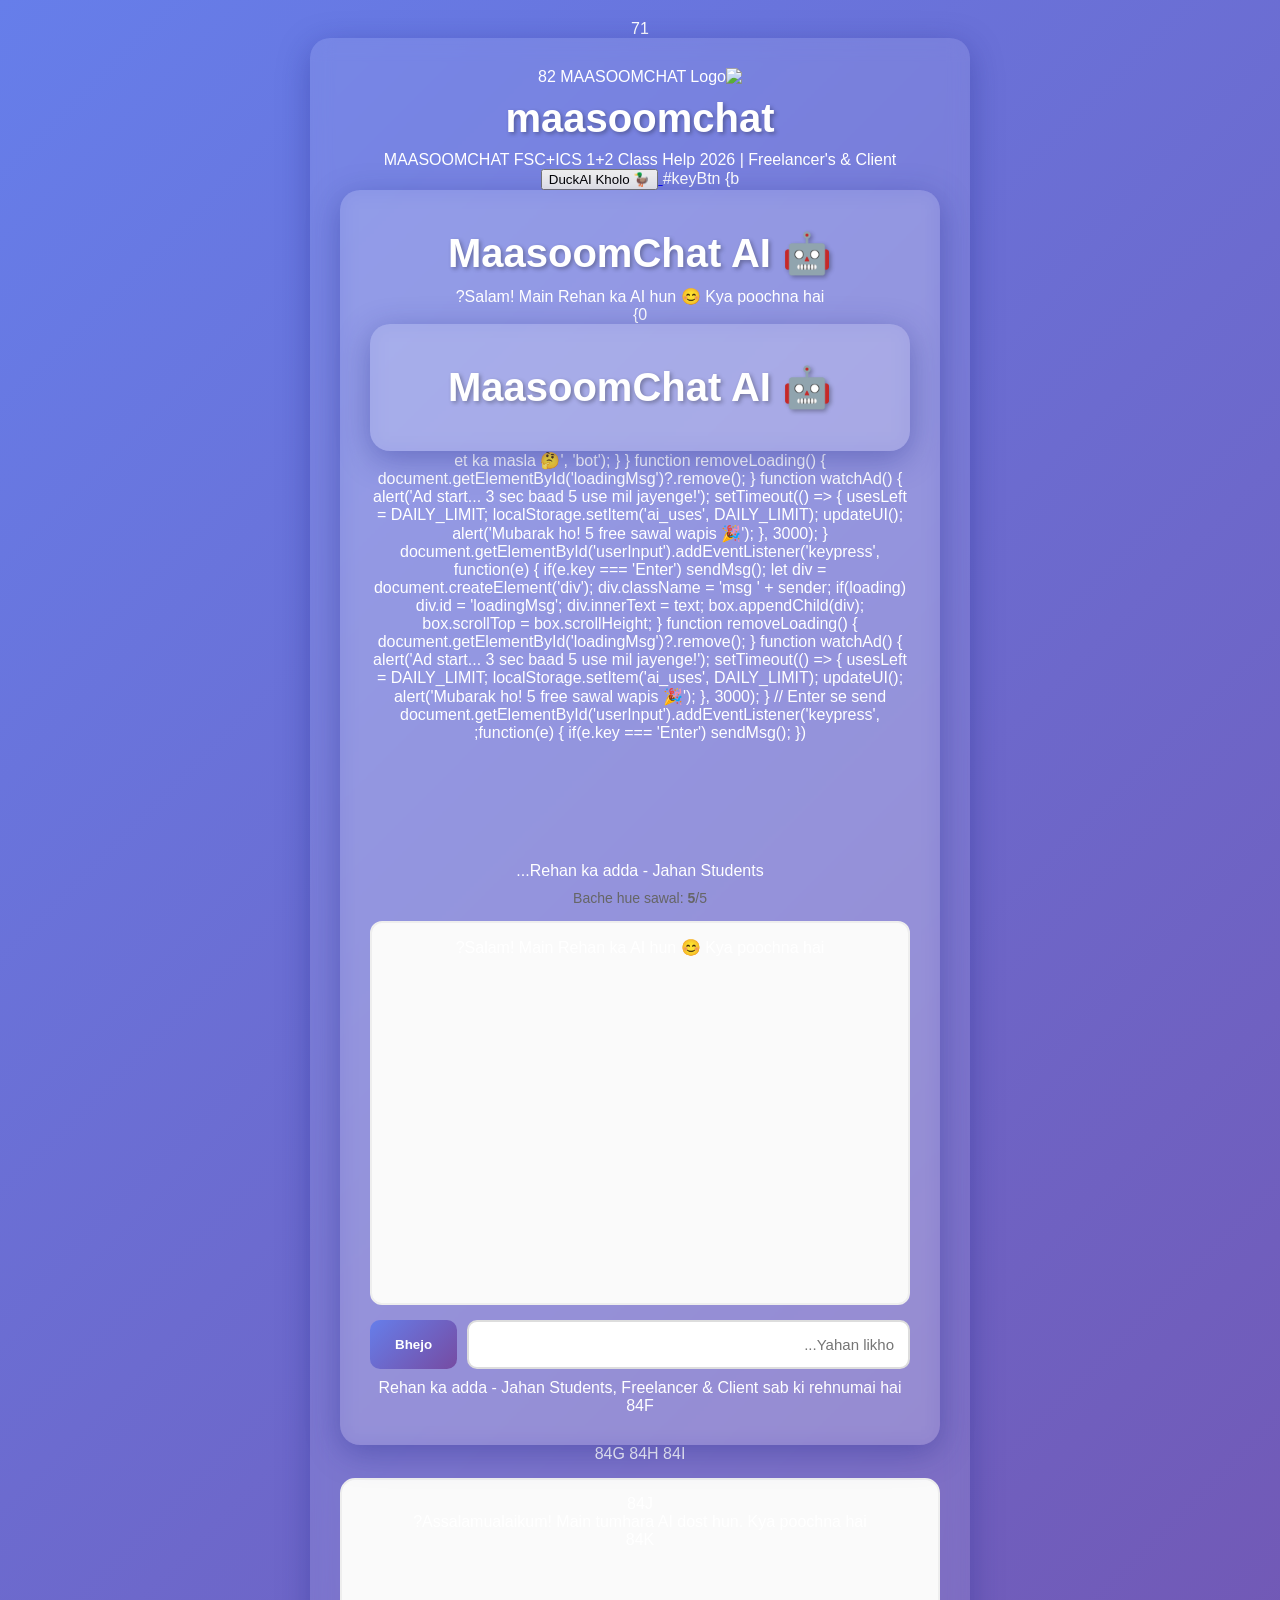
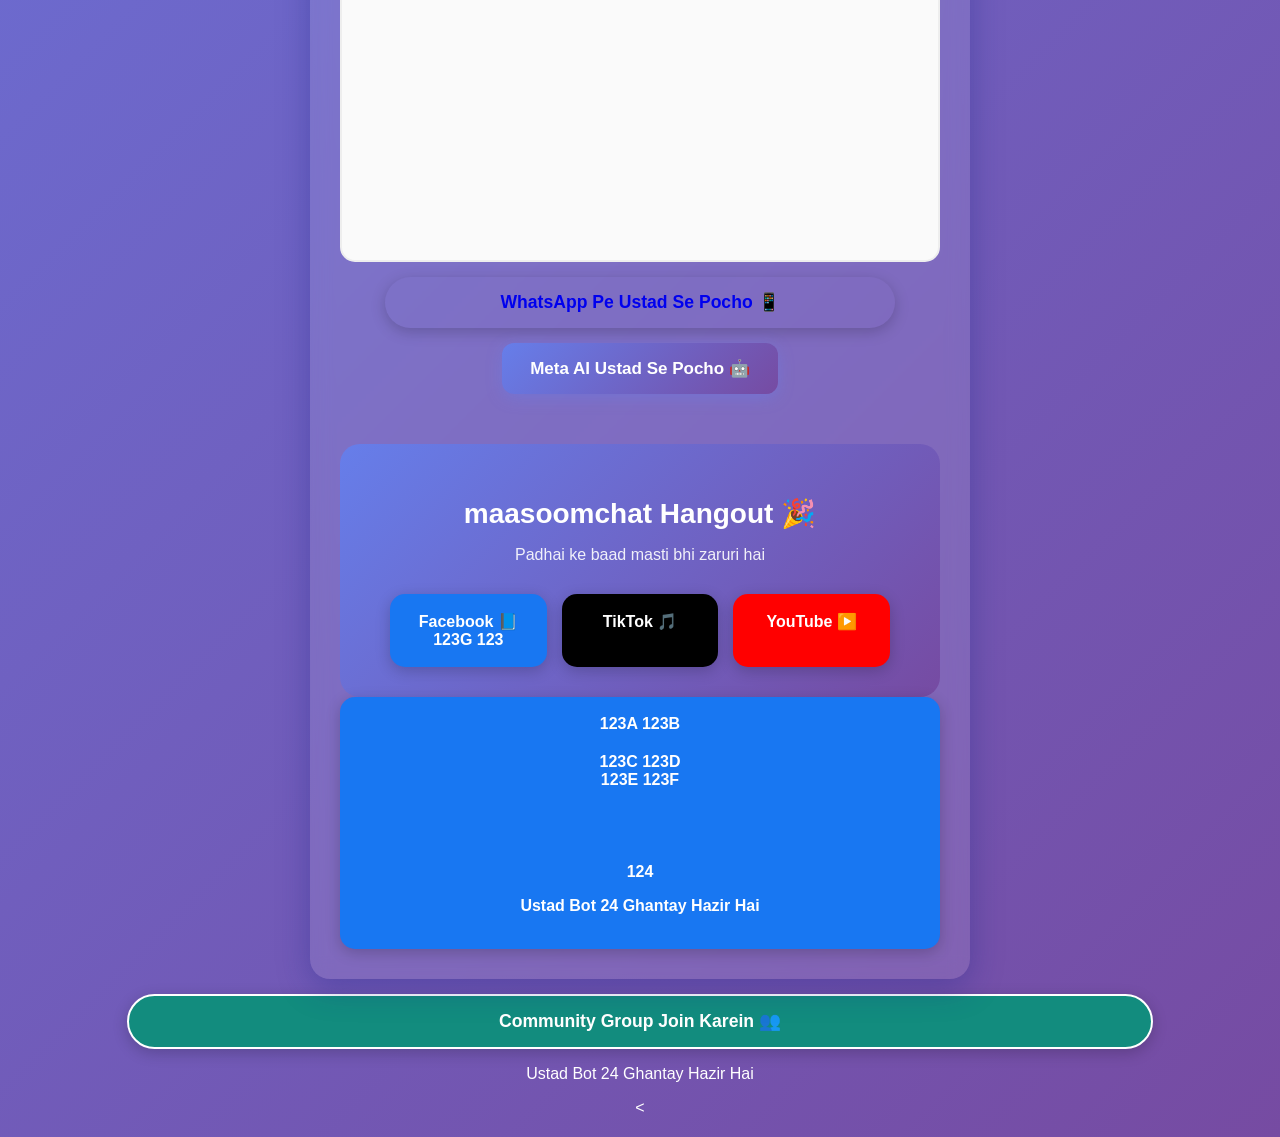
==== commit a6575633: "Update index.html" ====
--- a/index.html
+++ b/index.html
@@ -88,55 +88,16 @@
   <button>🦆 DuckAI Kholo</button>
 </a>
     <meta charset="UTF-8">
-  <meta name="viewport" content="width=device-width, initial-scale=1.0">
-  <title>MaasoomChat - AI Dost</title>
-  <meta name="theme-color" content="#764ba2">
-  <style>
-    body {font-family: Arial; background:#f5f5f5; margin:0; padding:20px}
-   .container {max-width:600px; margin:auto; background:white; padding:20px; border-radius:15px; box-shadow:0 4px 15px rgba(0,0,0,0.1)}
-    h1 {text-align:center; color:#667eea}
-    #chatBox {height:350px; overflow-y:auto; border:2px solid #eee; border-radius:12px; padding:15px; margin:15px 0; background:#fafafa}
-   .msg {margin:10px 0; padding:10px 15px; border-radius:15px; display:inline-block; clear:both}
-   .user {text-align:right; background:#667eea; color:white; float:right; border-radius:15px 15px 0 15px}
-   .bot {text-align:left; background:#f0f0f0; float:left; border-radius:15px 15px 15px 0}
-    input {flex:1; padding:14px; border:2px solid #ddd; border-radius:10px; outline:none}
-    button {padding:14px 25px; background:linear-gradient(135deg,#667eea,#764ba2); color:white; border:none; border-radius:10px; cursor:pointer; font-weight:bold}
-    button:disabled {opacity:0.5; cursor:not-allowed}
-    #keyBtn {background:orange; width:100%; margin:15px 0}
+  
+    #keyBtn {b
   </style>
 </head>
 <body>
 <div class="container">
   <h1>🤖 MaasoomChat AI</h1>
   
-  <!-- 1. API Key Button -->
-  <button id="keyBtn" onclick="setKey()">🔑 API Key Set Karo - 1 Baar Click</button>
-  
-  <!-- 2. Limit Show -->
-  <p style="text-align:center; color:#666">Bache hue sawal: <b id="limit">5</b>/5</p>
-  
-  <!-- 3. Chat Box -->
-  <div id="chatBox">
     <div class="msg bot">Salam! Main Rehan ka AI hun 😊 Kya poochna hai?</div>
-  </div>
-  <!DOCTYPE html>
-<html lang="ur">
-<head>
-<meta charset="UTF-8">
-<meta name="viewport" content="width=device-width, initial-scale=1.0">
-<title>MaasoomChat AI</title>
-<style>
-body{font-family:Arial;background:#f5f5f5;margin:0;padding:20px}
-.container{max-width:600px;margin:auto;background:white;padding:20px;border-radius:15px;box-shadow:0 4px 15px rgba(0,0,0,0.1)}
-h1{text-align:center;color:#667eea}
-#chatBox{height:350px;overflow-y:auto;border:2px solid #eee;border-radius:12px;padding:15px;margin:15px 0;background:#fafafa}
-.msg{margin:10px 0;padding:10px 15px;border-radius:15px;display:inline-block;clear:both;max-width:80%}
-.user{text-align:right;background:#667eea;color:white;float:right;border-radius:15px 15px 0 15px}
-.bot{text-align:left;background:#f0f0f0;float:left;border-radius:15px 15px 15px 0}
-input{flex:1;padding:14px;border:2px solid #ddd;border-radius:10px;outline:none}
-button{padding:14px 25px;background:linear-gradient(135deg,#667eea,#764ba2);color:white;border:none;border-radius:10px;cursor:pointer;font-weight:bold}
-button:disabled{opacity:0.5;cursor:not-allowed}
-#keyBtn{background:orange;width:100%;margin:15px 0}
+   0}
 </style>
 </head>
 <body>
@@ -145,28 +106,17 @@
 
 
 <div id="chatBox">
-<div class="msg bot">Salam! Main AI hun 😊 Kya poochna hai?</div>
+
 </div>
 
-<div style="display:flex;gap:10px;margin-bottom:10px">
-<input id="userInput" placeholder="Yahan likho...">
-<button id="sendBtn" onclick="sendMsg()">Bhejo</button>
-</div>
+
 
 <button id="watchAdBtn" onclick="watchAd()" style="display:none;width:100%">📺 Ad Dekho = 5 Sawal Free</button>
 </div>et ka masla 🤔', 'bot');
   }
 }
 
-function addMessage(text, sender, loading=false) {
-  let box = document.getElementById('chatBox');
-  let div = document.createElement('div');
-  div.className = 'msg ' + sender;
-  if(loading) div.id = 'loadingMsg';
-  div.innerText = text;
-  box.appendChild(div);
-  box.scrollTop = box.scrollHeight;
-}
+
 function removeLoading() { document.getElementById('loadingMsg')?.remove(); }
 
 function watchAd() {
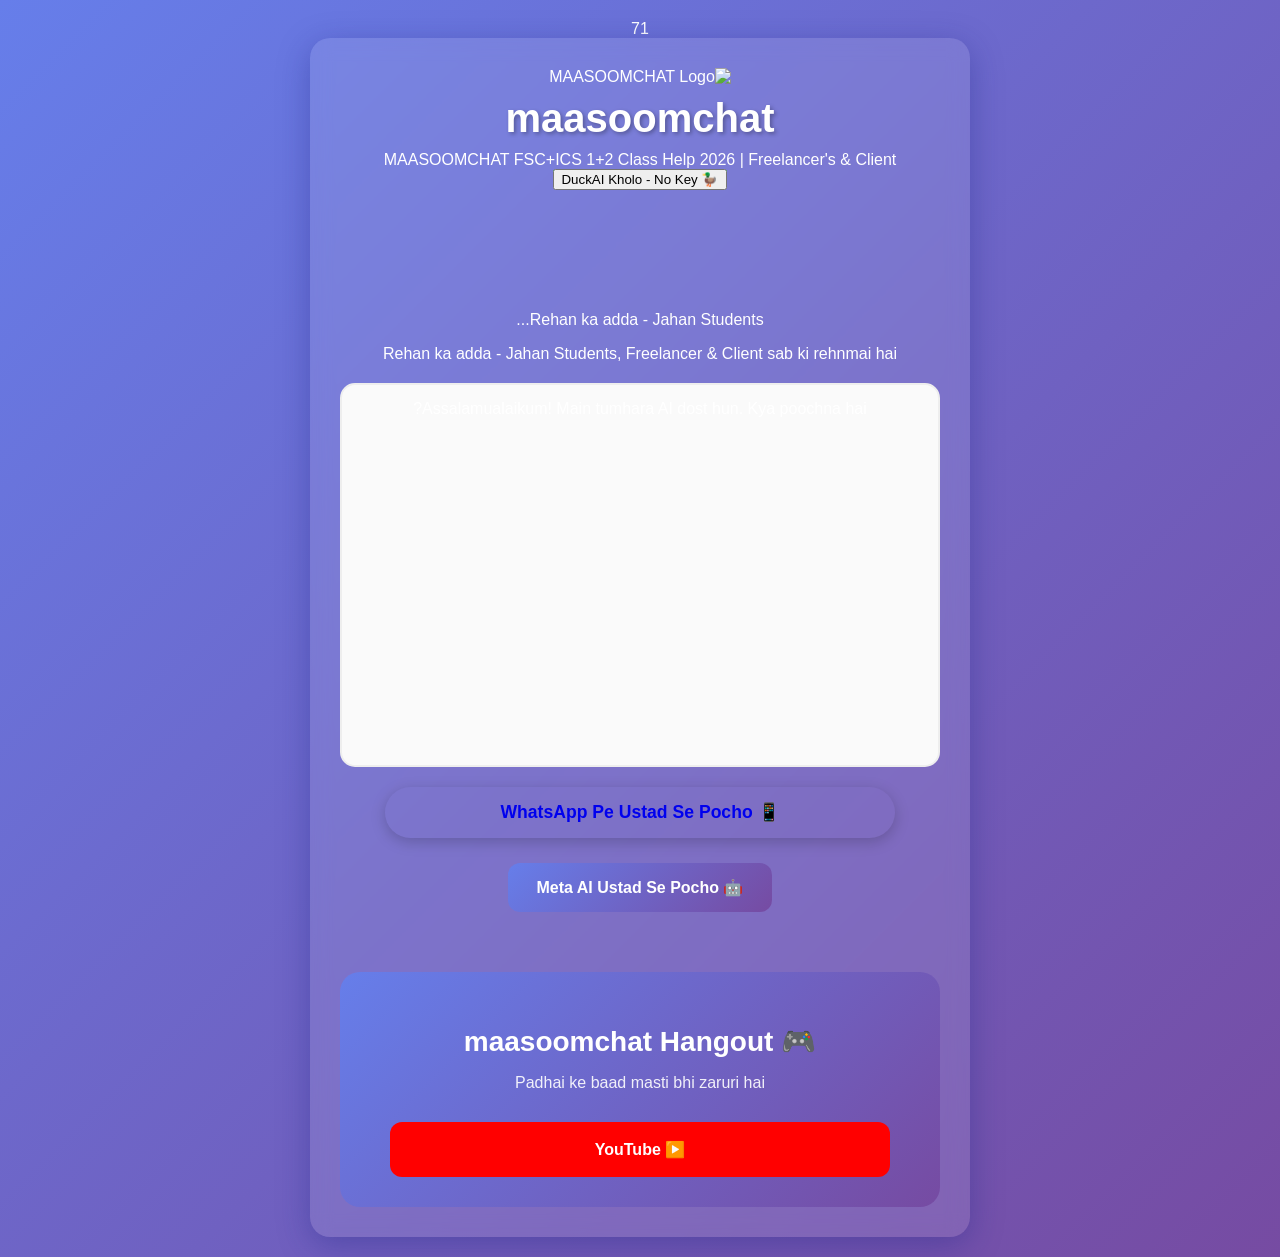
==== commit fa072b70: "Refactor index.html structure and improve layout" ====
--- a/index.html
+++ b/index.html
@@ -74,175 +74,90 @@
     <meta name="description" content="MaasoomChat App: FSc 11th class ke students ke liye free. Guess paper 2026, pairing scheme, tarjuma Quran MCQs. WhatsApp ustad se help lo.">
     <meta name="keywords" content="maasoomchat app, 11th class fsc, guess paper 2026, pairing scheme, ramzan, rehan, maasoom chat">
     <meta name="robots" content="index, follow">
-  
 </head>
 <body>
     <div class="container">
         <img src="logo.png" alt="MAASOOMCHAT Logo">
-        82 <h1>maasoomchat</h1>
+        <h1>maasoomchat</h1>
         MAASOOMCHAT FSC+ICS 1+2 Class Help 2026 | Freelancer's & Client
-<!DOCTYPE html>
-<html lang="ur">
-<head>
-<a href="https://duckgo.com/?q=AI+Chat" target="_blank">
-  <button>🦆 DuckAI Kholo</button>
-</a>
-    <meta charset="UTF-8">
-  
-    #keyBtn {b
-  </style>
-</head>
-<body>
-<div class="container">
-  <h1>🤖 MaasoomChat AI</h1>
-  
-    <div class="msg bot">Salam! Main Rehan ka AI hun 😊 Kya poochna hai?</div>
-   0}
-</style>
-</head>
-<body>
-<div class="container">
-<h1>🤖 MaasoomChat AI</h1>
+        
+        <a href="https://duck.ai" target="_blank" class="btn-whatsapp">
+            <button>🦆 DuckAI Kholo - No Key</button>
+        </a>
 
+        <!-- UPAR WALA AD -->
+        <div style="margin:15px 0; text-align:center; min-height:90px;">
+            <script async src="https://pagead2.googlesyndication.com/pagead/js/adsbygoogle.js"></script>
+            <ins class="adsbygoogle" style="display:block" data-ad-client="ca-pub-XXX" data-ad-slot="XXX" data-ad-format="auto"></ins>
+            <script>(adsbygoogle = window.adsbygoogle || []).push({});</script>
+        </div>
 
-<div id="chatBox">
+        <p>Rehan ka adda - Jahan Students...</p>
+        
+        <!-- 4. Ad dekh ke limit reset wala button - shuru me chup rahega -->
+        <button id="watchAdBtn" onclick="watchAd()" style="display:none; width:100%; padding:15px; background:linear-gradient(135deg, #667eea 0%, #764ba2 100%); color:white; border:none; border-radius:12px; font-size:1.1em; font-weight:bold; margin:20px 0; cursor:pointer;">
+            📺 Ad Dekho = 5 Free Sawal
+        </button>
 
-</div>
+        <div>Rehan ka adda - Jahan Students, Freelancer & Client sab ki rehnmai hai</div>
 
+        <!-- 5. LINE 2: CHAT BOX -->
+        <div id="chatBox" style="height:350px; overflow-y:auto; border:2px solid #eee; padding:15px; border-radius:15px; margin:20px 0; background:#fafafa;">
+            <div class="msg bot">Assalamualaikum! Main tumhara AI dost hun. Kya poochna hai?</div>
+        </div>
 
+        <a href="https://wa.me/923076729575" class="btn" target="_blank">
+            📱 WhatsApp Pe Ustad Se Pocho
+        </a>
 
-<button id="watchAdBtn" onclick="watchAd()" style="display:none;width:100%">📺 Ad Dekho = 5 Sawal Free</button>
-</div>et ka masla 🤔', 'bot');
-  }
-}
+        <!-- Meta AI Ustad Button -->
+        <a href="https://www.meta.ai/?q=Assalamualaikum%20Ustad%20main%20MAASOOMCHAT%20se%20aya%20hun.%20Mera%20sawal%20FSC%20..." target="_blank" style="display:inline-block; background:linear-gradient(135deg, #667eea 0%, #764ba2 100%); color:white; padding:15px 28px; border-radius:12px; text-decoration:none; font-weight:bold; margin:10px 0;">
+            🤖 Meta AI Ustad Se Pocho
+        </a>
 
+        <!-- Social Hub - Entertainment -->
+        <section class="social-hub" style="margin-top:50px; padding:30px 20px; background:linear-gradient(135deg, #667eea 0%, #764ba2 100%); border-radius:20px; color:white;">
+            <h2 style="font-size:28px; margin-bottom:10px;">🎮 maasoomchat Hangout</h2>
+            <p style="margin-bottom:30px; opacity:0.9;">Padhai ke baad masti bhi zaruri hai</p>
 
-function removeLoading() { document.getElementById('loadingMsg')?.remove(); }
+            <div style="display:grid; grid-template-columns:repeat(auto-fit, minmax(150px, 1fr)); gap:15px; max-width:500px; margin:0 auto;">
+                <!-- YouTube Button -->
+                <a href="https://www.youtube.com/" target="_blank" style="background:#FF0000; color:white; padding:18px; border-radius:12px; text-decoration:none; font-weight:bold;">
+                    ▶️ YouTube
+                </a>
+            </div>
+        </section>
 
-function watchAd() {
-  alert('Ad start... 3 sec baad 5 use mil jayenge!');
-  setTimeout(() => {
-    usesLeft = DAILY_LIMIT;
-    localStorage.setItem('ai_uses', DAILY_LIMIT);
-    updateUI();
-    alert('Mubarak ho! 5 free sawal wapis 🎉');
-  }, 3000);
-}
+    </div>
 
-document.getElementById('userInput').addEventListener('keypress', function(e) {
-  if(e.key === 'Enter') sendMsg();
-  let div = document.createElement('div');
-  div.className = 'msg ' + sender;
-  if(loading) div.id = 'loadingMsg';
-  div.innerText = text;
-  box.appendChild(div);
-  box.scrollTop = box.scrollHeight;
-}
-function removeLoading() { document.getElementById('loadingMsg')?.remove(); }
-
-function watchAd() {
-  alert('Ad start... 3 sec baad 5 use mil jayenge!');
-  setTimeout(() => {
-    usesLeft = DAILY_LIMIT;
-    localStorage.setItem('ai_uses', DAILY_LIMIT);
-    updateUI();
-    alert('Mubarak ho! 5 free sawal wapis 🎉');
-  }, 3000);
-}
-
-// Enter se send
-document.getElementById('userInput').addEventListener('keypress', function(e) {
-  if(e.key === 'Enter') sendMsg();
-});
-</script>
+    <script>
+        let DAILY_LIMIT = 5;
+        let usesLeft = parseInt(localStorage.getItem('ai_uses')) || DAILY_LIMIT;
+        
+        function updateUI() {
+            localStorage.setItem('ai_uses', usesLeft);
+            if(usesLeft <= 0) {
+                document.getElementById('watchAdBtn').style.display = 'block';
+            } else {
+                document.getElementById('watchAdBtn').style.display = 'none';
+            }
+        }
+        
+        function watchAd() {
+            alert('Ad start... 3 sec baad 5 use mil jayenge!');
+            setTimeout(() => {
+                usesLeft = DAILY_LIMIT;
+                localStorage.setItem('ai_uses', DAILY_LIMIT);
+                updateUI();
+                alert('Mubarak ho! 5 free sawal wapis 🥳');
+            }, 3000);
+        }
+        
+        function removeLoading() { 
+            document.getElementById('loadingMsg')?.remove(); 
+        }
+        
+        updateUI();
+    </script>
 </body>
     </html>
-</button>
-    </h1>
- <!-- UPAR WALA AD -->
- <div style="margin:15px 0; text-align:center; min-height:90px;">  <script async src="https://pagead2.googlesyndication.com/pagead/js/adsbygoogle.js?client=ca-pub-XXX" crossorigin="anonymous"></script>
-  <ins class="adsbygoogle" style="display:block" data-ad-client="ca-pub-XXX" data-ad-slot="XXX" data-ad-format="auto"></ins>
-   <script>(adsbygoogle = window.adsbygoogle || []).push({});</script>
- </div>
-  Rehan ka adda - Jahan Students...
-  <!-- 1. Limit dikhane wala -->
-<p style="text-align:center; color:#666; font-size:14px; margin:10px 0">
-  Bache hue sawal: <b id="limit">5</b>/5
-</p>
-
-<!-- 2. Chat box jahan AI jawab dega -->
-<div id="chatBox" style="height:350px; overflow-y:auto; border:2px solid #eee; border-radius:12px; padding:15px; margin:15px 0; background:#fafafa">
-  <div class="msg bot">Salam! Main Rehan ka AI hun 😊 Kya poochna hai?</div>
-</div>
-
-<!-- 3. Input + Send Button -->
-<div style="display:flex; gap:10px; margin-bottom:10px">
-  <input id="userInput" placeholder="Yahan likho..." style="flex:1; padding:14px; border:2px solid #ddd; border-radius:10px; font-size:15px; outline:none">
-  <button id="sendBtn" onclick="sendMsg()" style="padding:14px 25px; background:linear-gradient(135deg,#667eea,#764ba2); color:white; border:none; border-radius:10px; font-weight:bold; cursor:pointer">Bhejo</button>
-</div>
-
-<!-- 4. Ad dekh ke limit reset wala button - shuru me chup rahega -->
-<button id="watchAdBtn" onclick="watchAd()" style="display:none; width:100%; padding:15px; background:linear-gradient(135deg,#f093fb,#f5576c); color:white; border:none; border-radius:12px; font-size:16px; font-weight:bold; cursor:pointer; animation:pulse 1.5s infinite">
-  📺 Ad Dekho = 5 Free Sawal
-</button> 
-        Rehan ka adda - Jahan Students, Freelancer & Client sab ki rehnumai hai
-  84F </div>
-84G 
-84H <!-- LINE 2: CHAT BOX -->
-84I <div id="chatBox" style="height:350px; overflow-y:auto; border:2px solid #eee; padding:15px; border-radius:15px; margin:15px 0; background:#fafafa">
-84J   <div class="msg bot">Assalamualaikum! Main tumhara AI dost hun. Kya poochna hai?</div>
-84K </div>
-        <a href="https://wa.me/923706729575" class="btn">
-            📱 WhatsApp Pe Ustad Se Pocho
-        </a>
-<!-- Meta AI Ustad Button -->
-<a href="https://www.meta.ai/?q=Assalamualaikum%20Ustad%2C%20main%20MAASOOMCHAT%20se%20aya%20hun.%20Mera%20sawal%20FSC%20Class%2011%2F12%20ka%20hai%3A%20" 
-   target="_blank" 
-   style="display:inline-block; background:linear-gradient(135deg,#667eea 0%,#764ba2 100%); color:white; padding:15px 28px; border-radius:12px; text-decoration:none; font-size:17px; font-weight:bold; box-shadow:0 4px 15px rgba(102,126,234,0.4);">
-   🤖 Meta AI Ustad Se Pocho
-</a>
-          
-        </a>
-
-<!-- Social Hub - Entertainment -->
-<section class="social-hub" style="margin-top:50px; padding:30px 20px; background:linear-gradient(135deg, #667eea 0%, #764ba2 100%); border-radius:20px; color:white; text-align:center;">
-  <h2 style="font-size:28px; margin-bottom:10px;">🎉 maasoomchat Hangout</h2>
-  <p style="margin-bottom:30px; opacity:0.9;">Padhai ke baad masti bhi zaruri hai</p>
-  
-  <div style="display:grid; grid-template-columns:repeat(auto-fit, minmax(150px, 1fr)); gap:15px; max-width:500px; margin:0 auto;">
-    
-    <!-- YouTube Button -->
-    <a href="https://www.youtube.com/" target="_blank" style="background:#FF0000; color:white; padding:18px; border-radius:15px; text-decoration:none; font-weight:600; font-size:16px; display:block; box-shadow:0 4px 15px rgba(0,0,0,0.2);">
-      ▶️ YouTube
-    </a>
-    
-    <!-- TikTok Button -->
-    <a href="https://www.tiktok.com/" target="_blank" style="background:#000; color:white; padding:18px; border-radius:15px; text-decoration:none; font-weight:600; font-size:16px; display:block; box-shadow:0 4px 15px rgba(0,0,0,0.2);">
-      🎵 TikTok
-    </a>
-    
-    <!-- Facebook Button -->
-    <a href="https://www.facebook.com/" target="_blank" style="background:#1877F2; color:white; padding:18px; border-radius:15px; text-decoration:none; font-weight:600; font-size:16px; display:block; box-shadow:0 4px 15px rgba(0,0,0,0.2);">
-      📘 Facebook
-  123G <button id="watchAdBtn" onclick="watchAd()" style="display:none; width:100%; padding:15px; margin:10px 0; background:linear-gradient(135deg,#f093fb 0%,#f5576c 100%); color:white; border:none; border-radius:12px; font-weight:bold;">📺 Ad Dekho = 5 Free Use</button>
-    123  </section>
-123A <!-- NICHE WALA AD -->
-123B <div style="margin:20px 0; text-align:center; min-height:90px;">
-123C   <script async src="https://pagead2.googlesyndication.com/pagead/js/adsbygoogle.js?client=ca-pub-XXX"></script>
-123D   <ins class="adsbygoogle" style="display:block" data-ad-client="ca-pub-XXX" data-ad-slot="YYY"></ins>
-123E   <script>(adsbygoogle = window.adsbygoogle || []).push({});</script>
-123F </div>
-124  <p class="footer">Ustad Bot 24 Ghantay Hazir Hai</p></a>
-  
-  </div>
-    </section><a href="https://chat.whatsapp.com/Eg5ubGkU8mw0tfDpiRUeFI" class="btn btn-group">
-            👥 Community Group Join Karein
-        </a>
-
-        <p class="footer">Ustad Bot 24 Ghantay Hazir Hai</p>
-    </div>
-</body>
-</html>>
-<script src="script.js"></script>
-</body>
-</html>
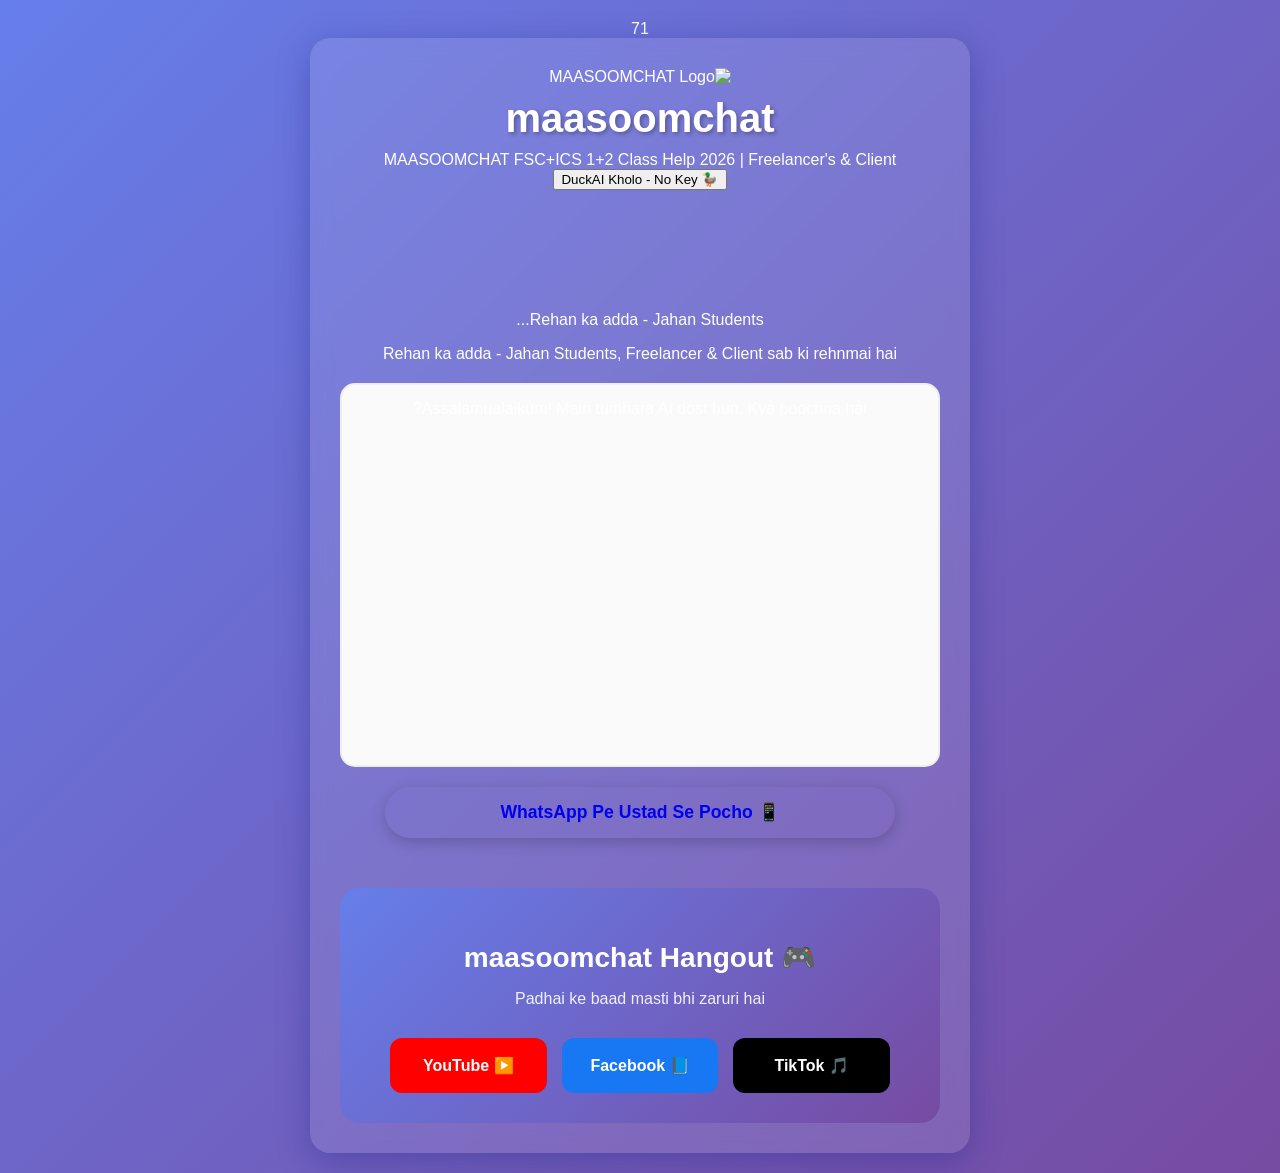
==== commit 25b38301: "Refactor index.html for improved structure and ads" ====
--- a/index.html
+++ b/index.html
@@ -74,7 +74,6 @@
     <meta name="description" content="MaasoomChat App: FSc 11th class ke students ke liye free. Guess paper 2026, pairing scheme, tarjuma Quran MCQs. WhatsApp ustad se help lo.">
     <meta name="keywords" content="maasoomchat app, 11th class fsc, guess paper 2026, pairing scheme, ramzan, rehan, maasoom chat">
     <meta name="robots" content="index, follow">
-</head>
 <body>
     <div class="container">
         <img src="logo.png" alt="MAASOOMCHAT Logo">
@@ -94,14 +93,13 @@
 
         <p>Rehan ka adda - Jahan Students...</p>
         
-        <!-- 4. Ad dekh ke limit reset wala button - shuru me chup rahega -->
         <button id="watchAdBtn" onclick="watchAd()" style="display:none; width:100%; padding:15px; background:linear-gradient(135deg, #667eea 0%, #764ba2 100%); color:white; border:none; border-radius:12px; font-size:1.1em; font-weight:bold; margin:20px 0; cursor:pointer;">
             📺 Ad Dekho = 5 Free Sawal
         </button>
 
         <div>Rehan ka adda - Jahan Students, Freelancer & Client sab ki rehnmai hai</div>
 
-        <!-- 5. LINE 2: CHAT BOX -->
+        <!-- CHAT BOX -->
         <div id="chatBox" style="height:350px; overflow-y:auto; border:2px solid #eee; padding:15px; border-radius:15px; margin:20px 0; background:#fafafa;">
             <div class="msg bot">Assalamualaikum! Main tumhara AI dost hun. Kya poochna hai?</div>
         </div>
@@ -110,17 +108,23 @@
             📱 WhatsApp Pe Ustad Se Pocho
         </a>
 
-        <!-- Meta AI Ustad Button -->
-        <a href="https://www.meta.ai/?q=Assalamualaikum%20Ustad%20main%20MAASOOMCHAT%20se%20aya%20hun.%20Mera%20sawal%20FSC%20..." target="_blank" style="display:inline-block; background:linear-gradient(135deg, #667eea 0%, #764ba2 100%); color:white; padding:15px 28px; border-radius:12px; text-decoration:none; font-weight:bold; margin:10px 0;">
-            🤖 Meta AI Ustad Se Pocho
-        </a>
-
-        <!-- Social Hub - Entertainment -->
+        <!-- Social Hub - TikTok + Facebook + YouTube -->
         <section class="social-hub" style="margin-top:50px; padding:30px 20px; background:linear-gradient(135deg, #667eea 0%, #764ba2 100%); border-radius:20px; color:white;">
             <h2 style="font-size:28px; margin-bottom:10px;">🎮 maasoomchat Hangout</h2>
             <p style="margin-bottom:30px; opacity:0.9;">Padhai ke baad masti bhi zaruri hai</p>
 
             <div style="display:grid; grid-template-columns:repeat(auto-fit, minmax(150px, 1fr)); gap:15px; max-width:500px; margin:0 auto;">
+                
+                <!-- TikTok Button -->
+                <a href="https://www.tiktok.com/" target="_blank" style="background:#000; color:white; padding:18px; border-radius:12px; text-decoration:none; font-weight:bold;">
+                    🎵 TikTok
+                </a>
+
+                <!-- Facebook Button -->
+                <a href="https://www.facebook.com/" target="_blank" style="background:#1877F2; color:white; padding:18px; border-radius:12px; text-decoration:none; font-weight:bold;">
+                    📘 Facebook
+                </a>
+
                 <!-- YouTube Button -->
                 <a href="https://www.youtube.com/" target="_blank" style="background:#FF0000; color:white; padding:18px; border-radius:12px; text-decoration:none; font-weight:bold;">
                     ▶️ YouTube
@@ -136,11 +140,7 @@
         
         function updateUI() {
             localStorage.setItem('ai_uses', usesLeft);
-            if(usesLeft <= 0) {
-                document.getElementById('watchAdBtn').style.display = 'block';
-            } else {
-                document.getElementById('watchAdBtn').style.display = 'none';
-            }
+            document.getElementById('watchAdBtn').style.display = usesLeft <= 0 ? 'block' : 'none';
         }
         
         function watchAd() {
@@ -160,4 +160,4 @@
         updateUI();
     </script>
 </body>
-    </html>
+</html>
